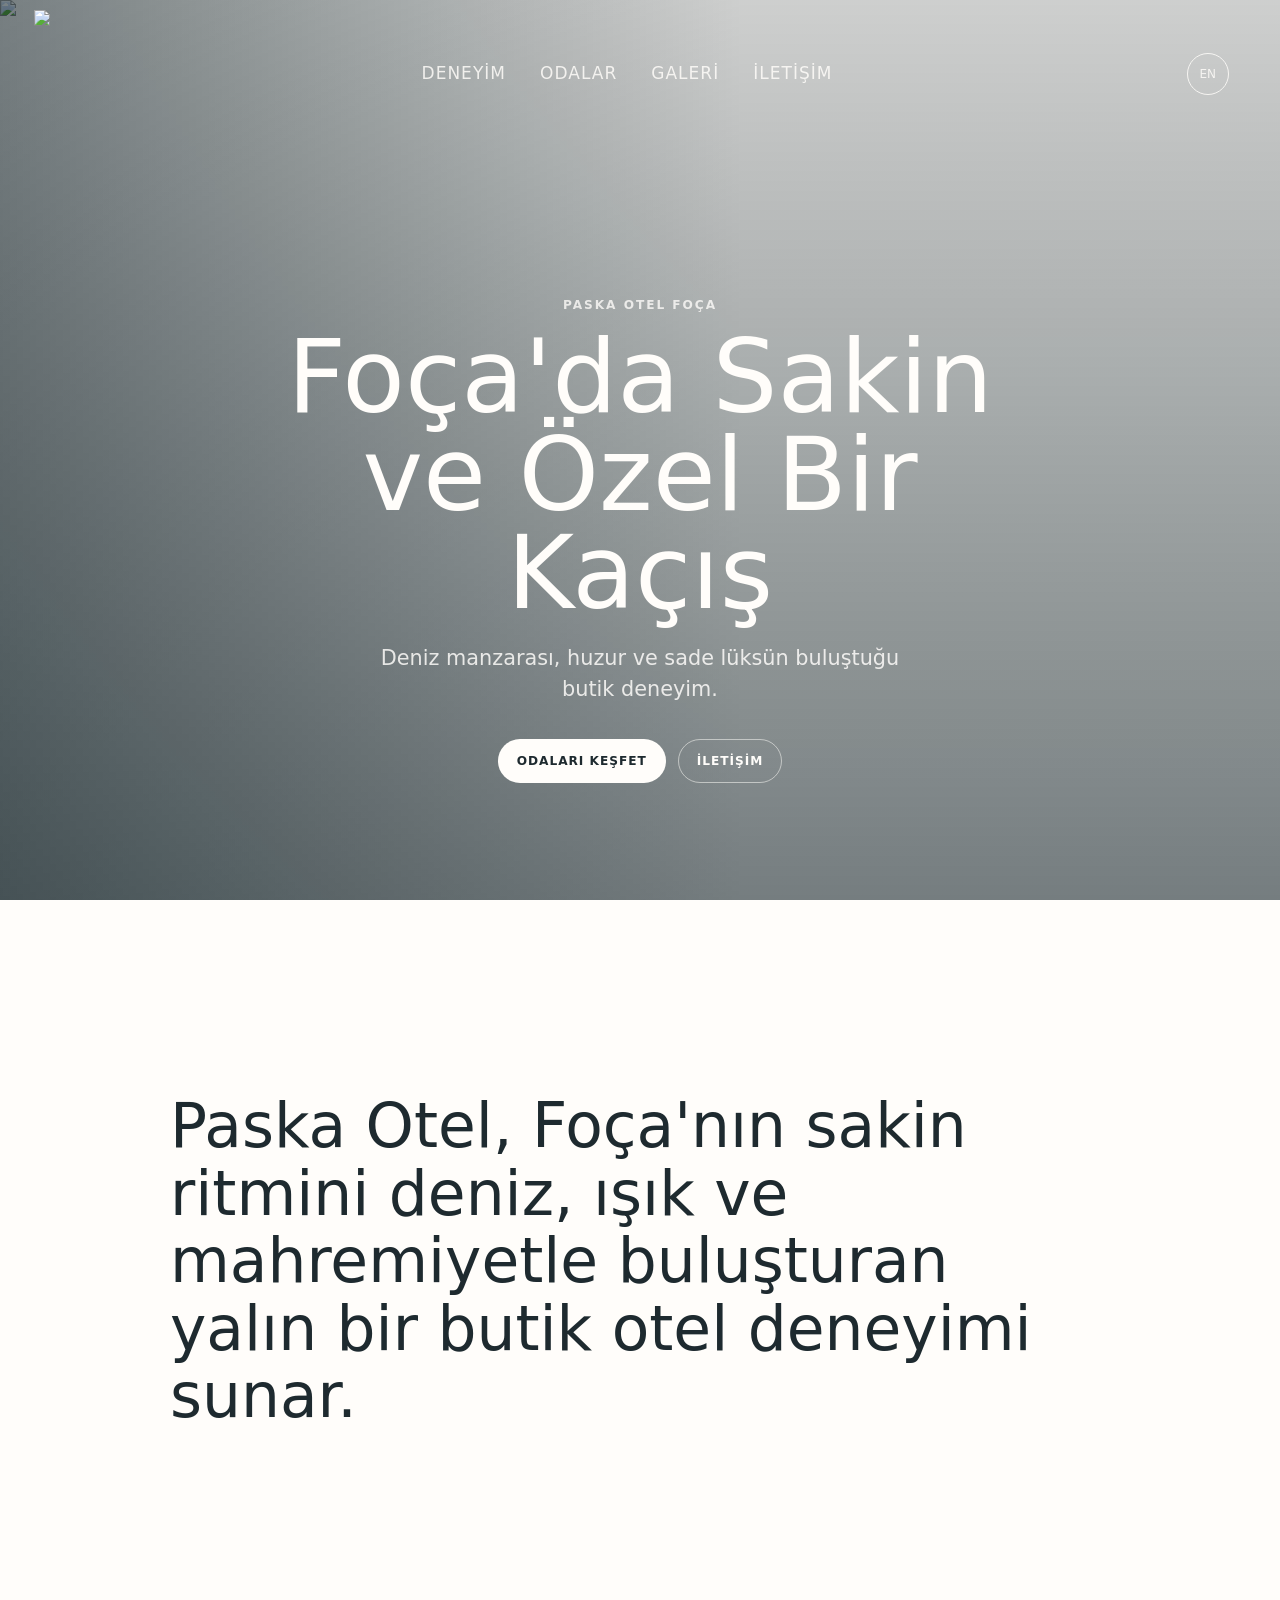
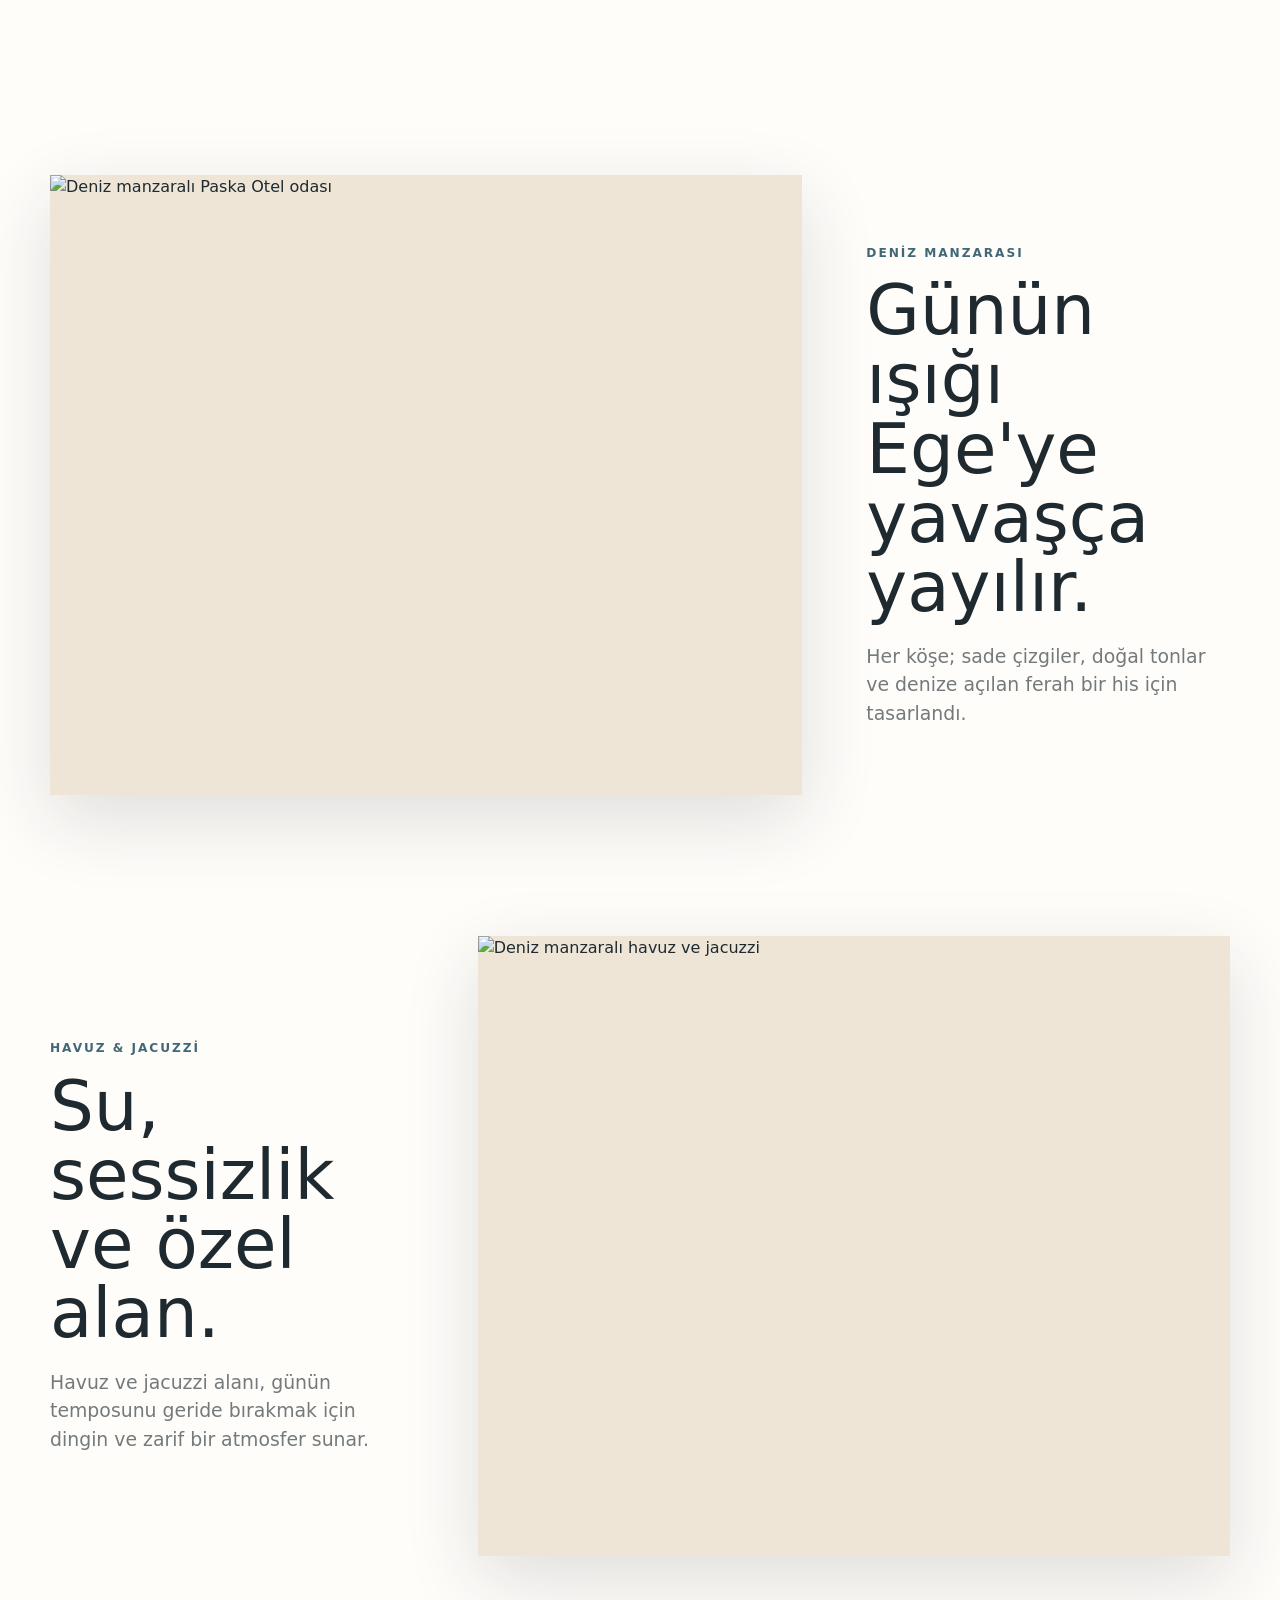
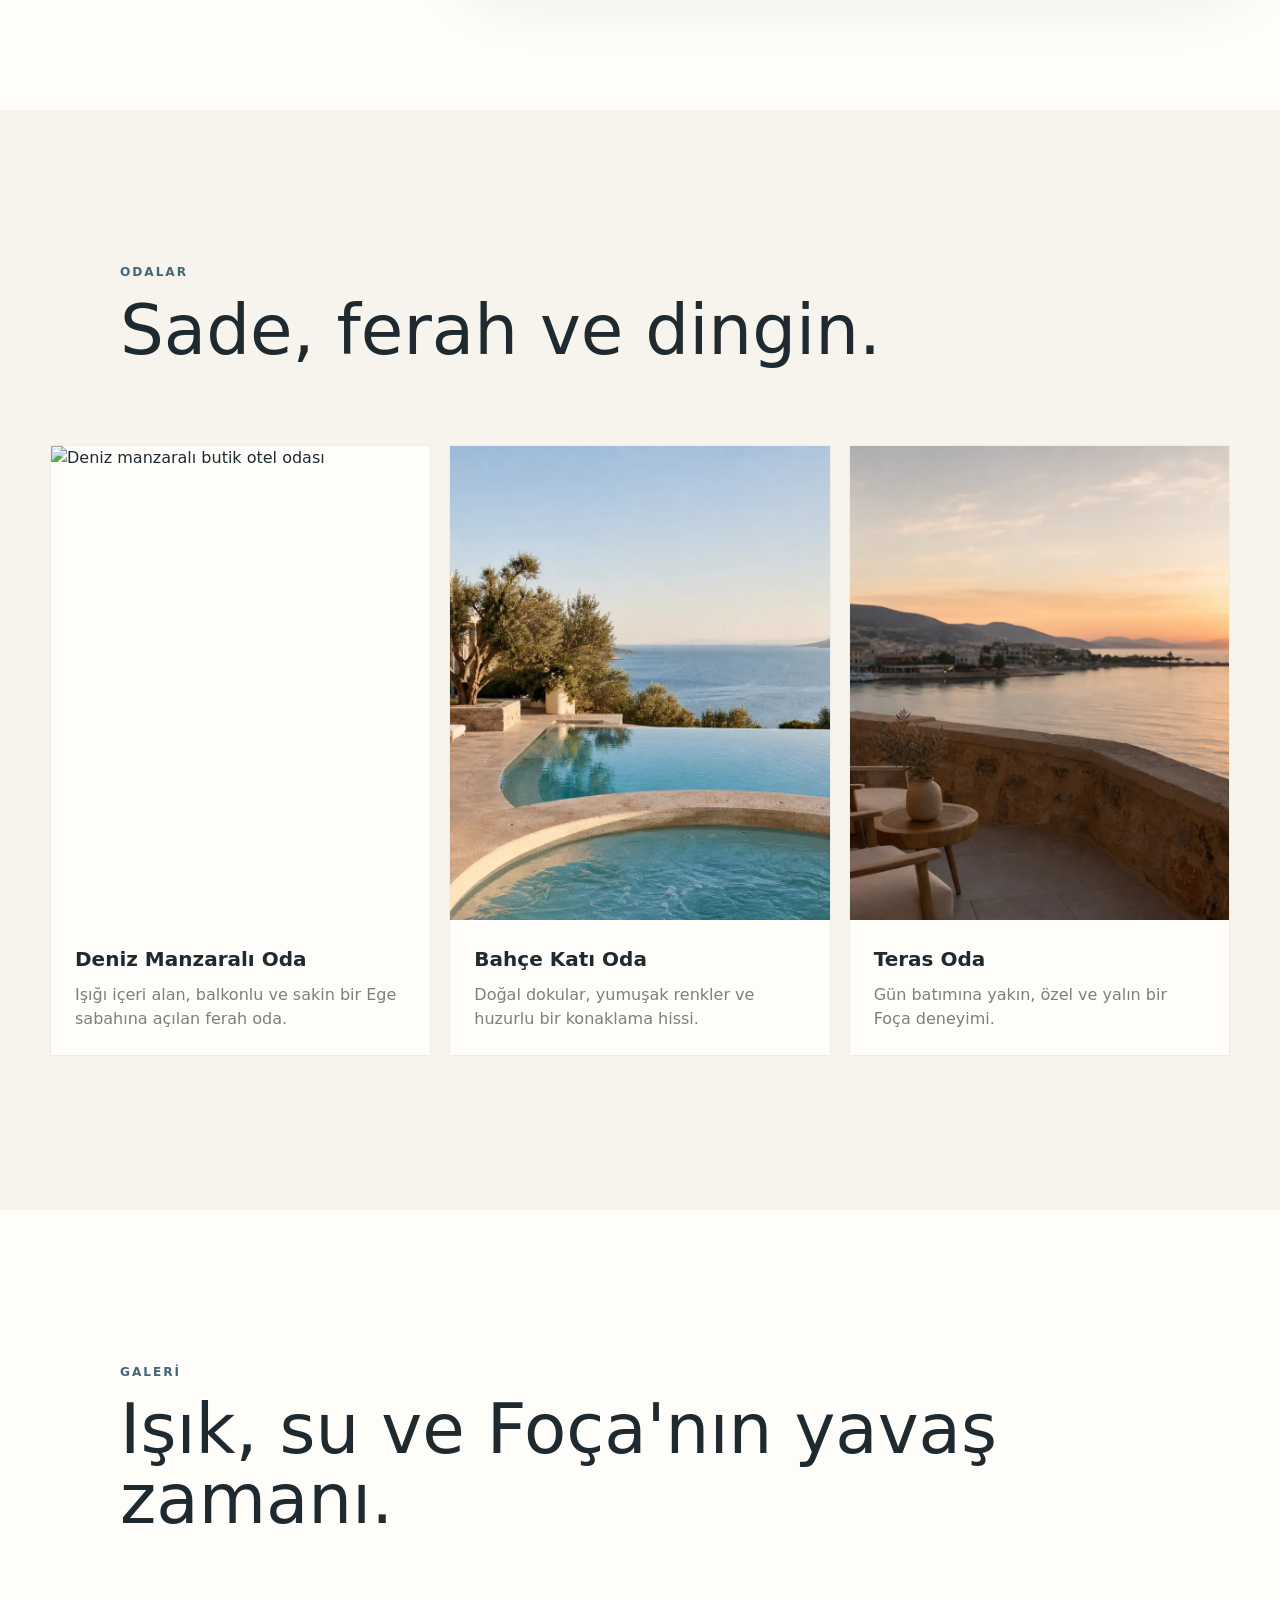
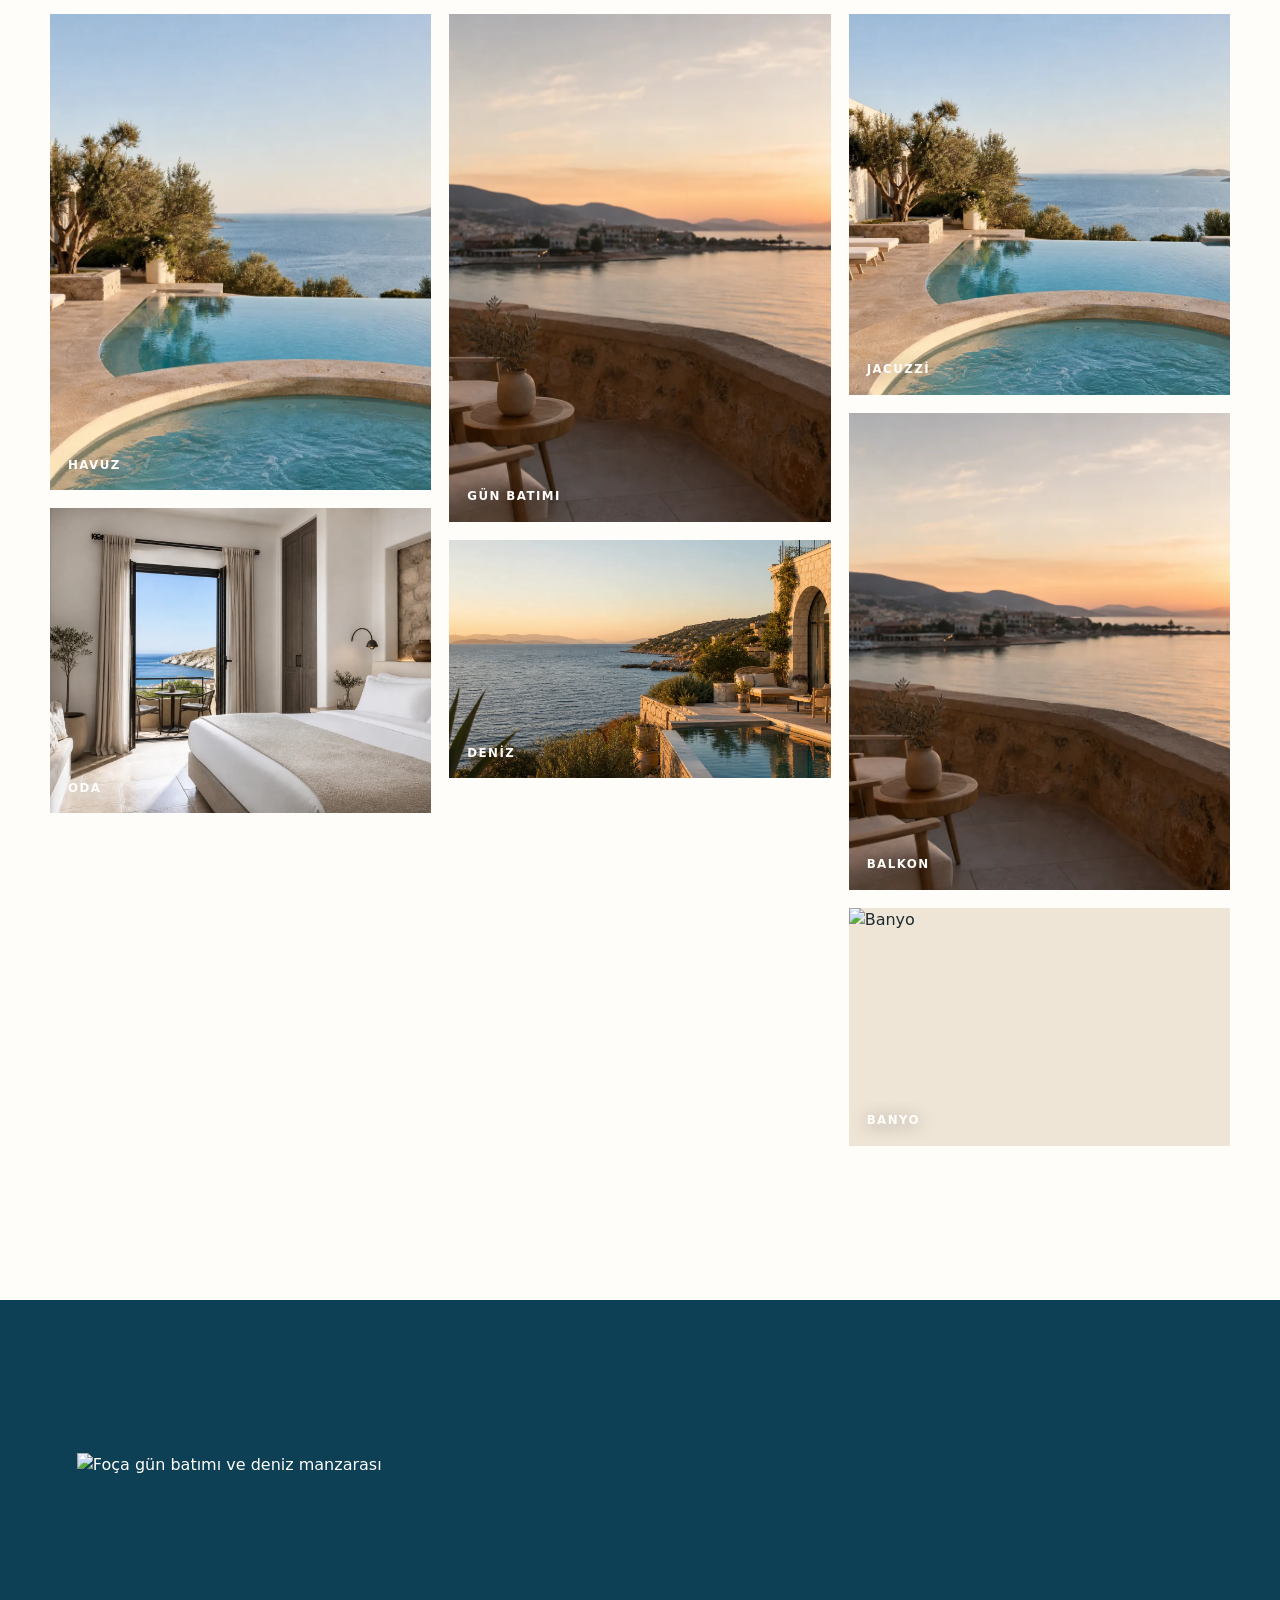
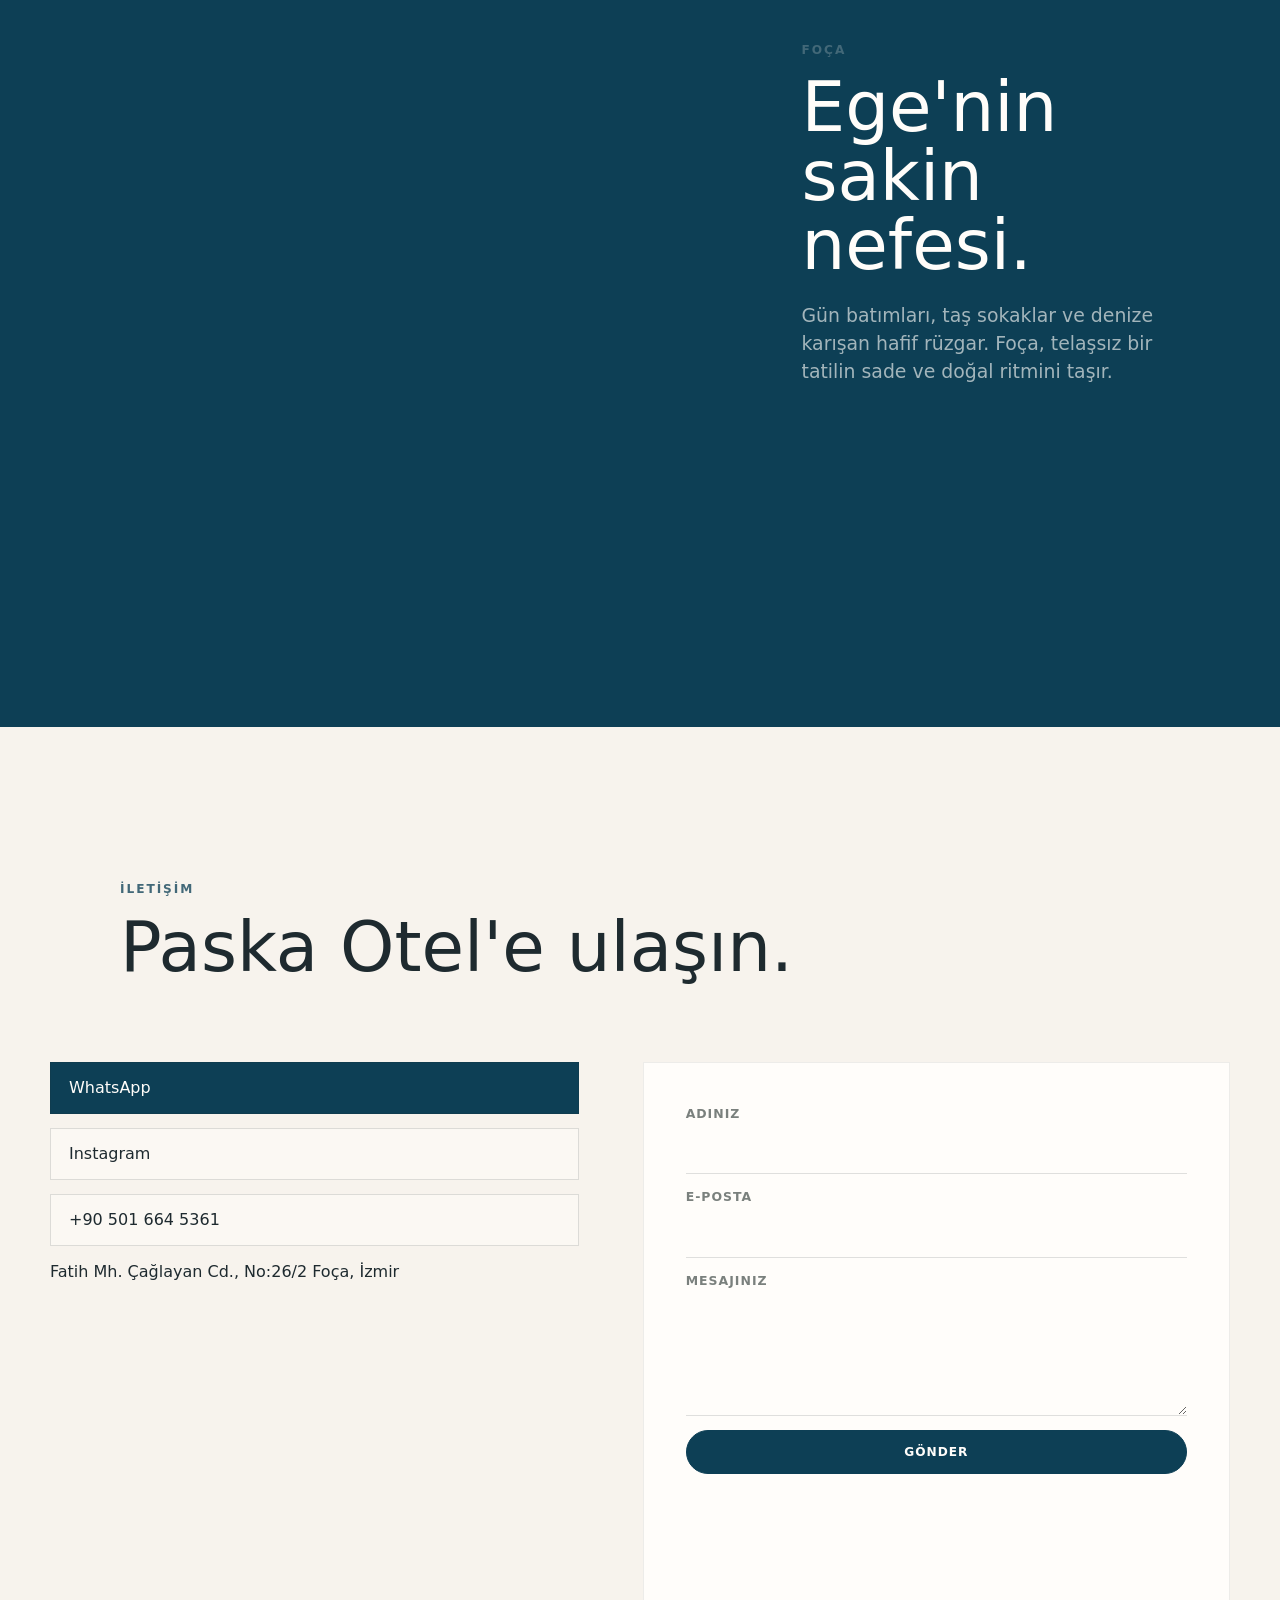
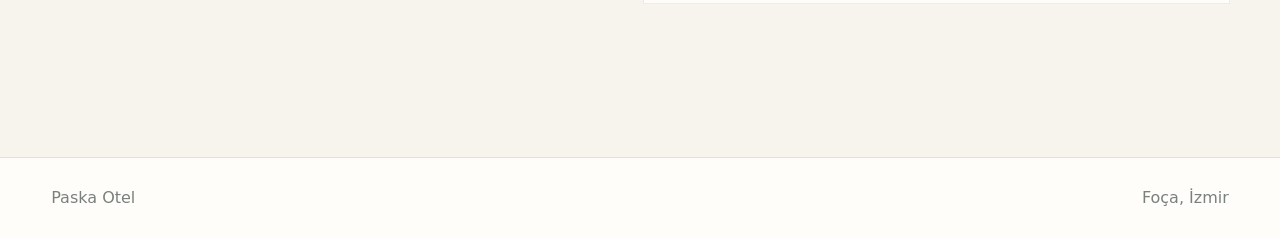
==== index.html @ 260d6940 "Revert "Preserve public image framing" This reverts commit 73976e9058e62950c89884d38b0a3782886a1b92." ====
<!doctype html>
<html lang="tr">
  <head>
    <meta charset="utf-8" />
    <meta name="viewport" content="width=device-width, initial-scale=1" />
    <title>Paska Otel | Foça'da Sakin ve Özel Bir Kaçış</title>
    <meta
      name="description"
      content="Paska Otel Foça, İzmir'de deniz manzarası, huzur ve sade lüksü buluşturan butik bir konaklama deneyimi."
    />
    <meta name="theme-color" content="#f7f3ed" />
    <meta property="og:title" content="Paska Otel | Foça, İzmir" />
    <meta
      property="og:description"
      content="Deniz manzarası, huzur ve sade lüksün buluştuğu butik deneyim."
    />
    <meta property="og:type" content="website" />
    <meta property="og:image" content="assets/images/hero-aegean-escape.webp" />
    <meta property="og:url" content="http://localhost:8080/" />
    <meta name="twitter:card" content="summary_large_image" />
    <meta name="twitter:image" content="assets/images/hero-aegean-escape.webp" />
    <link rel="stylesheet" href="styles.css?v=16" />
  </head>
  <body>
    <header class="site-header" data-header>
      <a class="brand" href="#top" aria-label="Paska Otel ana sayfa">
        <span data-brand-name>Paska</span>
        <small data-brand-location>Otel Foça</small>
      </a>
      <nav class="nav-links" aria-label="Ana menü" data-nav></nav>
      <button class="lang-switch" type="button" data-lang-toggle aria-label="Switch language">EN</button>
    </header>

    <main id="top" data-site-root></main>

    <footer class="footer" data-footer></footer>

    <div class="admin-shell" data-admin-shell hidden>
      <div class="admin-login" data-admin-login>
        <form class="admin-login__card" data-login-form>
          <p class="eyebrow">Paska CMS</p>
          <h2>Admin girişi</h2>
          <label>
            <span>E-posta</span>
            <input type="email" name="email" value="admin@paskaotel.com" autocomplete="username" required />
          </label>
          <label>
            <span>Şifre</span>
            <input type="password" name="password" autocomplete="current-password" required />
          </label>
          <p class="admin-message" data-login-message></p>
          <div class="admin-actions">
            <button class="button button--dark" type="submit" data-login-submit>Giriş</button>
            <button class="button button--muted" type="button" data-admin-close>Kapat</button>
          </div>
        </form>
      </div>

      <section class="admin-panel" data-admin-panel hidden>
        <aside class="admin-sidebar">
          <div>
            <p class="eyebrow">Paska CMS</p>
            <h2>Panel</h2>
          </div>
          <nav class="admin-tabs" data-admin-tabs></nav>
          <div class="admin-sidebar__actions">
            <button class="button button--dark" type="button" data-save-site>Kaydet</button>
            <button class="button button--muted" type="button" data-preview-site>Önizle</button>
            <button class="button button--muted" type="button" data-export-site>Yedeği indir</button>
            <label class="button button--muted file-button">
              JSON içe aktar
              <input type="file" accept="application/json" data-import-site />
            </label>
            <button class="button button--muted" type="button" data-logout>Çıkış</button>
          </div>
        </aside>
        <div class="admin-main">
          <div class="admin-topbar">
            <div>
              <p class="eyebrow" data-admin-section-label>Dashboard</p>
              <h2 data-admin-title>Site yönetimi</h2>
            </div>
            <button class="admin-close" type="button" data-admin-close aria-label="Admin paneli kapat">×</button>
          </div>
          <div class="admin-content" data-admin-content></div>
        </div>
      </section>
    </div>

    <script src="config.js?v=1"></script>
    <script src="script.js?v=25" defer></script>
  </body>
</html>
---- styles.css ----
:root {
  --white: #fffdfa;
  --sand: #eee5d7;
  --stone: #cbbba5;
  --ink: #1e2a2f;
  --blue: #0d3f55;
  --blue-soft: #426878;
  --gray: #7a807d;
  --line: rgba(30, 42, 47, 0.14);
  --shadow: 0 24px 70px rgba(22, 36, 41, 0.14);
  --radius: 0;
  --ease: cubic-bezier(0.22, 1, 0.36, 1);
}

* {
  box-sizing: border-box;
}

[hidden] {
  display: none !important;
}

html {
  scroll-behavior: smooth;
}

body {
  margin: 0;
  color: var(--ink);
  background: var(--white);
  font-family: Inter, ui-sans-serif, system-ui, -apple-system, BlinkMacSystemFont, "Segoe UI", sans-serif;
  line-height: 1.5;
  text-rendering: optimizeLegibility;
}

body.no-motion *,
body.no-motion *::before,
body.no-motion *::after {
  animation: none !important;
  transition: none !important;
  scroll-behavior: auto !important;
}

img {
  display: block;
  width: 100%;
  height: 100%;
  object-fit: cover;
}

a {
  color: inherit;
  text-decoration: none;
}

button,
input,
textarea,
select {
  font: inherit;
}

.site-header {
  position: fixed;
  inset: 0 0 auto;
  z-index: 20;
  display: grid;
  grid-template-columns: auto 1fr auto;
  align-items: center;
  gap: 24px;
  padding: 18px clamp(18px, 4vw, 56px);
  color: var(--white);
  transition: background 400ms var(--ease), color 400ms var(--ease), padding 400ms var(--ease);
}

.site-header.is-scrolled {
  color: var(--ink);
  background: rgba(255, 253, 250, 0.86);
  backdrop-filter: blur(18px);
  border-bottom: 1px solid var(--line);
  padding-block: 12px;
}

.brand {
  display: grid;
  gap: 0;
  letter-spacing: 0.08em;
  text-transform: uppercase;
  transform: translate(var(--brand-offset-x, 0), var(--brand-offset-y, 0));
}

.brand__logo {
  width: auto;
  height: var(--brand-logo-size, clamp(30px, 4vw, 48px));
  max-width: 220px;
  margin-bottom: 4px;
  object-fit: contain;
  object-position: left center;
}

.brand--horizontal {
  grid-template-columns: auto auto;
  column-gap: 10px;
  align-items: center;
}

.brand--horizontal small {
  grid-column: 2;
}

.brand--center {
  justify-items: center;
  text-align: center;
}

.brand--center .brand__logo {
  object-position: center;
}

.brand--logo-only .brand__text,
.brand--logo-only small {
  display: none;
}

.brand span {
  font-size: var(--brand-name-size, 1rem);
  font-weight: 650;
}

.brand small {
  color: currentColor;
  font-size: var(--brand-location-size, 0.62rem);
  opacity: 0.72;
}

.nav-links {
  justify-self: center;
  display: flex;
  align-items: center;
  gap: clamp(16px, 3vw, 34px);
  font-size: var(--nav-font-size, 0.78rem);
  letter-spacing: 0.06em;
  text-transform: uppercase;
}

.nav-links a,
.lang-switch {
  opacity: 0.84;
  transition: opacity 250ms ease, transform 250ms ease;
}

.nav-links a:hover,
.lang-switch:hover {
  opacity: 1;
  transform: translateY(-1px);
}

.lang-switch {
  width: 42px;
  aspect-ratio: 1;
  border: 1px solid currentColor;
  border-radius: 50%;
  color: inherit;
  background: transparent;
  cursor: pointer;
  font-size: 0.75rem;
}

.hero {
  position: relative;
  min-height: 100svh;
  display: grid;
  align-items: end;
  overflow: hidden;
  color: var(--white);
}

.hero__image,
.hero__shade {
  position: absolute;
  inset: 0;
}

.hero__image {
  transform: scale(1.035);
  animation: heroDrift 18s var(--ease) forwards;
}

.hero__shade {
  background:
    linear-gradient(180deg, rgba(9, 25, 31, 0.2), rgba(9, 25, 31, 0.56)),
    linear-gradient(90deg, rgba(9, 25, 31, 0.44), transparent 58%);
}

.hero__content {
  position: relative;
  width: min(760px, calc(100% - 36px));
  margin: 0 auto;
  padding: 22vh 0 13vh;
  text-align: center;
}

.eyebrow {
  margin: 0 0 14px;
  color: var(--blue-soft);
  font-size: 0.76rem;
  font-weight: 700;
  letter-spacing: 0.16em;
  text-transform: uppercase;
}

.hero .eyebrow {
  color: rgba(255, 253, 250, 0.78);
}

h1,
h2,
p {
  margin-top: 0;
}

h1 {
  margin-bottom: 20px;
  font-size: clamp(3rem, 8vw, 7rem);
  font-weight: 520;
  line-height: 0.96;
}

h2 {
  margin-bottom: 0;
  font-size: clamp(2.1rem, 5.4vw, 5.2rem);
  font-weight: 480;
  line-height: 1;
}

.hero__content > p:not(.eyebrow) {
  max-width: 570px;
  margin: 0 auto 34px;
  color: rgba(255, 253, 250, 0.84);
  font-size: clamp(1rem, 2.2vw, 1.3rem);
}

.button {
  display: inline-flex;
  align-items: center;
  justify-content: center;
  min-height: 44px;
  padding: 0 18px;
  border: 1px solid transparent;
  border-radius: 999px;
  color: inherit;
  background: transparent;
  cursor: pointer;
  font-size: 0.76rem;
  font-weight: 700;
  letter-spacing: 0.08em;
  text-transform: uppercase;
  transition: transform 250ms ease, background 250ms ease, color 250ms ease, border-color 250ms ease;
}

.button:hover {
  transform: translateY(-2px);
}

.button--light {
  color: var(--ink);
  background: var(--white);
}

.button--ghost {
  color: var(--white);
  border-color: rgba(255, 253, 250, 0.52);
}

.button--dark {
  color: var(--white);
  background: var(--blue);
  border-color: var(--blue);
}

.button--muted {
  color: var(--ink);
  border-color: var(--line);
  background: rgba(255, 253, 250, 0.72);
}

.button-style-outline .button--dark,
.button-style-outline .button--light {
  color: inherit;
  background: transparent;
  border-color: currentColor;
}

.button-style-soft .button--dark,
.button-style-soft .button--light {
  color: var(--blue);
  background: var(--sand);
  border-color: var(--sand);
}

.hero__actions {
  display: flex;
  justify-content: center;
  gap: 12px;
  flex-wrap: wrap;
}

.site-section {
  background: var(--section-bg, transparent);
  color: var(--section-color, inherit);
}

.site-section.text-light {
  --section-color: var(--white);
}

.site-section.text-dark {
  --section-color: var(--ink);
}

.spacing-compact {
  padding-block: clamp(48px, 8vw, 96px);
}

.spacing-normal {
  padding-block: clamp(76px, 12vw, 155px);
}

.spacing-spacious {
  padding-block: clamp(100px, 15vw, 200px);
}

.intro {
  max-width: 1080px;
  margin: 0 auto;
  padding-inline: clamp(20px, 6vw, 70px);
}

.intro p {
  max-width: 920px;
  margin: 0;
  font-size: clamp(1.8rem, 4.8vw, 4.4rem);
  font-weight: 440;
  line-height: 1.1;
}

.visual-story {
  display: grid;
  gap: clamp(70px, 11vw, 150px);
}

.story-block {
  display: grid;
  grid-template-columns: minmax(0, 1.2fr) minmax(280px, 0.58fr);
  gap: clamp(26px, 5vw, 76px);
  align-items: center;
  width: min(1180px, calc(100% - 36px));
  margin: 0 auto;
}

.story-block.image-right,
.story-block:nth-child(even) {
  grid-template-columns: minmax(280px, 0.58fr) minmax(0, 1.2fr);
}

.story-block.image-right .story-block__image,
.story-block:nth-child(even) .story-block__image {
  order: 2;
}

.story-block.centered {
  grid-template-columns: 1fr;
  text-align: center;
}

.story-block.centered .story-block__copy {
  max-width: 720px;
  margin: 0 auto;
}

.story-block__image {
  min-height: 0;
  height: var(--story-image-height, clamp(420px, 64vw, 740px));
  aspect-ratio: var(--story-image-ratio, auto);
  overflow: hidden;
  border-radius: var(--radius);
  background: var(--sand);
  box-shadow: var(--shadow);
}

.story-block__copy {
  max-width: 390px;
}

.story-block__copy p:last-child,
.foca__copy p:last-child {
  margin: 20px 0 0;
  color: color-mix(in srgb, currentColor 62%, transparent);
  font-size: clamp(1rem, 1.6vw, 1.18rem);
}

.section-heading {
  width: min(1040px, calc(100% - 36px));
  margin: 0 auto clamp(34px, 7vw, 80px);
}

.rooms,
.gallery,
.contact {
  padding-inline: 0;
}

.room-grid {
  width: min(1180px, calc(100% - 36px));
  margin: 0 auto;
  display: grid;
  grid-template-columns: repeat(3, minmax(0, 1fr));
  gap: 18px;
}

.room-grid.centered {
  max-width: 860px;
}

.room-card {
  background: var(--white);
  overflow: hidden;
  border: 1px solid rgba(30, 42, 47, 0.08);
  border-radius: var(--radius);
}

.room-card__image {
  aspect-ratio: 4 / 5;
  overflow: hidden;
}

.room-card__image img,
.masonry img,
.story-block__image img,
.foca__image img {
  transition: transform 900ms var(--ease);
}

.story-block__image img {
  object-fit: var(--story-image-fit, cover);
  object-position: var(--story-image-position, center center);
}

.room-card:hover img,
.masonry__item:hover img,
.story-block__image:hover img,
.foca__image:hover img {
  transform: scale(1.045);
}

.room-card__copy {
  padding: 24px;
  color: var(--ink);
}

.room-card h3 {
  margin: 0 0 9px;
  font-size: 1.25rem;
  font-weight: 560;
}

.room-card p {
  margin: 0;
  color: var(--gray);
}

.masonry {
  width: min(1180px, calc(100% - 36px));
  margin: 0 auto;
  columns: 3 260px;
  column-gap: 18px;
}

.masonry__item {
  position: relative;
  break-inside: avoid;
  margin: 0 0 18px;
  overflow: hidden;
  border-radius: var(--radius);
  background: var(--sand);
}

.masonry__item img {
  height: auto;
  aspect-ratio: var(--ratio, 4 / 5);
}

.masonry__item span {
  position: absolute;
  left: 18px;
  bottom: 16px;
  color: var(--white);
  font-size: 0.74rem;
  font-weight: 700;
  letter-spacing: 0.12em;
  text-transform: uppercase;
  text-shadow: 0 2px 18px rgba(0, 0, 0, 0.42);
}

.foca {
  display: grid;
  grid-template-columns: minmax(0, 1fr) minmax(300px, 0.62fr);
  gap: clamp(28px, 6vw, 82px);
  align-items: center;
  padding-inline: clamp(18px, 6vw, 80px);
}

.foca.image-right {
  grid-template-columns: minmax(300px, 0.62fr) minmax(0, 1fr);
}

.foca.image-right .foca__image {
  order: 2;
}

.foca.centered {
  grid-template-columns: 1fr;
  text-align: center;
}

.foca__image {
  min-height: clamp(420px, 58vw, 720px);
  overflow: hidden;
  border-radius: var(--radius);
}

.foca__copy {
  max-width: 480px;
}

.foca.centered .foca__copy {
  max-width: 760px;
  margin: 0 auto;
}

.contact__layout {
  width: min(1180px, calc(100% - 36px));
  margin: 0 auto;
  display: grid;
  grid-template-columns: minmax(280px, 0.9fr) minmax(300px, 1fr);
  gap: clamp(22px, 5vw, 72px);
}

.contact__layout.centered {
  max-width: 860px;
  grid-template-columns: 1fr;
}

.contact__details,
.contact-form {
  display: grid;
  align-content: start;
  gap: 14px;
}

.contact-link {
  display: flex;
  align-items: center;
  min-height: 52px;
  padding: 0 18px;
  border: 1px solid var(--line);
  background: rgba(255, 253, 250, 0.5);
  transition: transform 250ms ease, background 250ms ease;
}

.contact-link:hover {
  transform: translateY(-2px);
  background: var(--white);
}

.contact-link--primary {
  color: var(--white);
  background: var(--blue);
}

.map {
  width: 100%;
  min-height: 290px;
  border: 0;
  filter: saturate(0.82) contrast(0.96);
}

.contact-form {
  padding: clamp(22px, 4vw, 42px);
  color: var(--ink);
  background: var(--white);
  border: 1px solid rgba(30, 42, 47, 0.08);
}

label {
  display: grid;
  gap: 7px;
  color: var(--gray);
  font-size: 0.78rem;
  font-weight: 700;
  letter-spacing: 0.08em;
  text-transform: uppercase;
}

input,
textarea,
select {
  width: 100%;
  border: 0;
  border-bottom: 1px solid var(--line);
  border-radius: 0;
  padding: 12px 0;
  color: var(--ink);
  background: transparent;
  outline: none;
}

input:focus,
textarea:focus,
select:focus {
  border-color: var(--blue);
}

textarea {
  resize: vertical;
}

.footer {
  display: flex;
  justify-content: space-between;
  gap: 18px;
  padding: 28px clamp(18px, 4vw, 56px);
  color: var(--gray);
  background: var(--white);
  border-top: 1px solid var(--line);
}

.footer p {
  margin: 0;
}

.reveal {
  opacity: 0;
  transform: translateY(28px);
  transition: opacity 900ms var(--ease), transform 900ms var(--ease);
}

.reveal.is-visible {
  opacity: 1;
  transform: translateY(0);
}

.admin-shell {
  position: fixed;
  inset: 0;
  z-index: 100;
  color: var(--ink);
  background: rgba(10, 25, 31, 0.62);
  backdrop-filter: blur(16px);
}

.admin-login {
  min-height: 100%;
  display: grid;
  place-items: center;
  padding: 20px;
}

.admin-login__card {
  width: min(440px, 100%);
  display: grid;
  gap: 18px;
  padding: 32px;
  background: var(--white);
  border-radius: 8px;
  box-shadow: var(--shadow);
}

.admin-login__card h2,
.admin-panel h2 {
  font-size: clamp(1.7rem, 3vw, 2.5rem);
}

.admin-panel {
  min-height: 100%;
  display: grid;
  grid-template-columns: 300px 1fr;
  background: #f4efe7;
}

.admin-sidebar {
  display: grid;
  grid-template-rows: auto 1fr auto;
  gap: 28px;
  padding: 28px 22px;
  background: var(--ink);
  color: var(--white);
}

.admin-sidebar .eyebrow {
  color: rgba(255, 255, 255, 0.62);
}

.admin-tabs {
  display: grid;
  gap: 8px;
  align-content: start;
}

.admin-tab {
  min-height: 44px;
  border: 1px solid rgba(255, 255, 255, 0.12);
  border-radius: 8px;
  color: var(--white);
  background: rgba(255, 255, 255, 0.04);
  cursor: pointer;
  text-align: left;
  padding: 0 14px;
  font-weight: 700;
  letter-spacing: 0.02em;
}

.admin-tab.is-active {
  color: var(--ink);
  background: var(--sand);
}

.admin-sidebar__actions,
.admin-actions {
  display: flex;
  flex-wrap: wrap;
  gap: 10px;
}

.admin-sidebar__actions {
  display: grid;
}

.admin-main {
  min-width: 0;
  max-height: 100vh;
  overflow: auto;
  padding: clamp(20px, 3vw, 38px);
}

.admin-topbar {
  display: flex;
  justify-content: space-between;
  align-items: start;
  gap: 18px;
  margin-bottom: 24px;
  padding-bottom: 18px;
  border-bottom: 1px solid rgba(30, 42, 47, 0.1);
}

.admin-close {
  width: 44px;
  aspect-ratio: 1;
  border: 1px solid var(--line);
  border-radius: 50%;
  background: var(--white);
  cursor: pointer;
  font-size: 1.7rem;
}

.admin-content {
  display: grid;
  gap: 18px;
}

.admin-card,
.admin-row {
  background: var(--white);
  border: 1px solid rgba(30, 42, 47, 0.08);
  border-radius: 8px;
  padding: clamp(18px, 2.4vw, 26px);
  box-shadow: 0 14px 40px rgba(30, 42, 47, 0.06);
}

.admin-card {
  display: grid;
  gap: 18px;
}

.admin-card h3,
.admin-row h3,
.admin-mini-card h4 {
  margin: 0;
  font-size: 1.05rem;
  font-weight: 720;
}

.admin-grid {
  display: grid;
  grid-template-columns: repeat(2, minmax(0, 1fr));
  gap: 16px;
}

.admin-grid.three {
  grid-template-columns: repeat(3, minmax(0, 1fr));
}

.admin-row {
  display: grid;
  gap: 14px;
}

.admin-row__header {
  display: flex;
  justify-content: space-between;
  gap: 14px;
  align-items: center;
}

.admin-message {
  min-height: 22px;
  margin: 0;
  color: var(--blue);
  font-weight: 650;
  text-transform: none;
  letter-spacing: 0;
}

.admin-toast {
  position: fixed;
  right: clamp(16px, 2vw, 28px);
  bottom: clamp(16px, 2vw, 28px);
  z-index: 220;
  display: grid;
  grid-template-columns: 1fr auto;
  gap: 16px;
  align-items: start;
  width: min(380px, calc(100vw - 32px));
  padding: 16px;
  border: 1px solid rgba(13, 63, 85, 0.18);
  border-radius: 8px;
  color: var(--ink);
  background: var(--white);
  box-shadow: 0 20px 70px rgba(22, 36, 41, 0.22);
  opacity: 0;
  pointer-events: none;
  transform: translateY(18px);
  transition: opacity 220ms ease, transform 220ms ease;
}

.admin-toast.is-visible {
  opacity: 1;
  pointer-events: auto;
  transform: translateY(0);
}

.admin-toast.is-success {
  border-left: 5px solid var(--blue);
}

.admin-toast.is-error {
  border-left: 5px solid #933e36;
}

.admin-toast strong,
.admin-toast p {
  margin: 0;
}

.admin-toast p {
  margin-top: 4px;
  color: var(--gray);
  line-height: 1.45;
}

.admin-toast button {
  width: 30px;
  aspect-ratio: 1;
  border: 1px solid var(--line);
  border-radius: 50%;
  background: var(--white);
  cursor: pointer;
  line-height: 1;
}

.admin-hero-card {
  display: flex;
  justify-content: space-between;
  gap: 24px;
  align-items: start;
  padding: clamp(22px, 3vw, 34px);
  color: var(--white);
  background: linear-gradient(135deg, var(--blue), #1f5968);
  border-radius: 8px;
  box-shadow: var(--shadow);
}

.admin-hero-card h3 {
  margin: 0 0 10px;
  font-size: clamp(1.8rem, 3.2vw, 3rem);
  line-height: 1;
}

.admin-hero-card p {
  max-width: 680px;
  margin-bottom: 0;
  color: rgba(255, 255, 255, 0.76);
}

.admin-status-pill,
.admin-stat {
  border: 1px solid rgba(255, 255, 255, 0.18);
  border-radius: 999px;
  padding: 10px 14px;
  background: rgba(255, 255, 255, 0.12);
  white-space: nowrap;
}

.admin-stat {
  display: grid;
  gap: 4px;
  border-radius: 8px;
  color: var(--ink);
  background: var(--white);
  border-color: rgba(30, 42, 47, 0.08);
  box-shadow: 0 14px 40px rgba(30, 42, 47, 0.06);
}

.admin-stat strong {
  font-size: 1.7rem;
  line-height: 1;
}

.admin-stat span {
  color: var(--gray);
  font-size: 0.8rem;
  font-weight: 700;
  letter-spacing: 0.06em;
  text-transform: uppercase;
}

.admin-mini-card {
  display: grid;
  gap: 12px;
  padding: 16px;
  border: 1px solid var(--line);
  border-radius: 8px;
  background: #fbf8f2;
}

.admin-media-field,
.media-choice {
  display: grid;
  gap: 10px;
}

.admin-field-label {
  color: var(--gray);
  font-size: 0.72rem;
  font-weight: 800;
  letter-spacing: 0.14em;
  text-transform: uppercase;
}

.media-choice__button {
  display: grid;
  grid-template-columns: 128px 1fr;
  gap: 14px;
  align-items: center;
  width: 100%;
  min-height: 96px;
  padding: 10px;
  border: 1px solid var(--line);
  border-radius: 8px;
  background: #fbf8f2;
  color: var(--ink);
  cursor: pointer;
  text-align: left;
}

.media-choice__button:hover {
  border-color: rgba(13, 63, 85, 0.34);
  background: #f7f3ed;
}

.media-choice__button img,
.media-choice__empty {
  width: 128px;
  aspect-ratio: 4 / 3;
  border-radius: 6px;
  object-fit: cover;
  background: var(--sand);
}

.media-choice__empty {
  display: grid;
  place-items: center;
  color: var(--gray);
  font-size: 0.72rem;
  font-weight: 800;
  letter-spacing: 0.08em;
  text-transform: uppercase;
}

.media-choice__cta {
  color: var(--blue);
  font-size: 0.78rem;
  font-weight: 800;
  letter-spacing: 0.12em;
  text-transform: uppercase;
}

.media-choice small {
  color: var(--gray);
  line-height: 1.5;
}

.media-choice code {
  color: var(--gray);
  font-size: 0.74rem;
  word-break: break-all;
}

.media-picker {
  position: fixed;
  inset: 0;
  z-index: 140;
  display: grid;
  place-items: center;
  padding: clamp(16px, 3vw, 34px);
  background: rgba(30, 42, 47, 0.58);
  backdrop-filter: blur(10px);
}

.media-picker__panel {
  display: grid;
  gap: 18px;
  width: min(1060px, 100%);
  max-height: min(760px, 88vh);
  overflow: auto;
  padding: clamp(18px, 3vw, 28px);
  border-radius: 8px;
  background: var(--white);
  box-shadow: var(--shadow);
}

.media-picker__header {
  display: flex;
  justify-content: space-between;
  gap: 18px;
  align-items: start;
}

.media-picker__actions {
  display: flex;
  align-items: center;
  gap: 10px;
  flex-shrink: 0;
}

.media-picker__header h3 {
  margin: 0 0 8px;
  font-size: clamp(1.5rem, 2.5vw, 2.4rem);
}

.media-picker__header p:not(.eyebrow) {
  margin: 0;
  color: var(--gray);
}

.media-picker__grid {
  display: grid;
  grid-template-columns: repeat(auto-fill, minmax(160px, 1fr));
  gap: 12px;
}

.media-picker__item {
  position: relative;
  display: grid;
  gap: 8px;
  padding: 8px;
  border: 1px solid var(--line);
  border-radius: 8px;
  background: #fbf8f2;
  cursor: pointer;
  text-align: left;
  content-visibility: auto;
  contain-intrinsic-size: 190px 160px;
}

.media-picker__item:hover,
.media-picker__item.is-selected {
  background: #eef6f7;
}

.media-picker__item.is-selected {
  border-color: var(--blue);
  box-shadow: 0 0 0 3px rgba(13, 63, 85, 0.2);
}

.media-picker__item.is-selected::after {
  content: "Seçili";
  position: absolute;
  top: 14px;
  right: 14px;
  padding: 6px 8px;
  border-radius: 999px;
  color: var(--white);
  background: var(--blue);
  font-size: 0.64rem;
  font-weight: 800;
  letter-spacing: 0.1em;
  text-transform: uppercase;
}

.media-picker__item img {
  width: 100%;
  aspect-ratio: 4 / 3;
  border-radius: 6px;
  object-fit: cover;
}

.media-picker__item span {
  color: var(--gray);
  font-size: 0.78rem;
  word-break: break-word;
}

.media-picker__empty {
  grid-column: 1 / -1;
  padding: 18px;
  border: 1px solid var(--line);
  border-radius: 8px;
  color: var(--gray);
  background: #fbf8f2;
}

.media-picker__more {
  padding: 12px;
  border: 1px dashed var(--line);
  border-radius: 8px;
  color: var(--gray);
  background: #fbf8f2;
  text-align: center;
  font-size: 0.84rem;
}

.admin-color-field {
  display: grid;
  gap: 10px;
}

.admin-color-input {
  display: grid;
  grid-template-columns: 34px 1fr;
  align-items: center;
  gap: 10px;
  border-bottom: 1px solid var(--line);
}

.admin-color-input input {
  border-bottom: 0;
}

.admin-color-swatch {
  width: 28px;
  aspect-ratio: 1;
  border-radius: 50%;
  border: 1px solid var(--line);
  box-shadow: inset 0 0 0 3px var(--white);
}

.admin-color-presets {
  display: flex;
  flex-wrap: wrap;
  gap: 8px;
}

.admin-color-presets button {
  width: 28px;
  aspect-ratio: 1;
  border: 1px solid var(--line);
  border-radius: 50%;
  cursor: pointer;
}

.admin-range {
  display: grid;
  grid-template-columns: 1fr auto;
  gap: 8px 14px;
  align-items: center;
}

.admin-range input {
  grid-column: 1 / -1;
  accent-color: var(--blue);
}

.admin-range output {
  color: var(--blue);
  font-size: 0.78rem;
  font-weight: 800;
}

.brand-preview {
  grid-column: 1 / -1;
  display: grid;
  gap: 10px;
  padding: 12px;
  border: 1px solid var(--line);
  border-radius: 8px;
  background: #fbf8f2;
}

.brand-preview__bar {
  display: grid;
  grid-template-columns: minmax(180px, 1fr) auto auto;
  gap: 22px;
  align-items: center;
  min-height: 118px;
  overflow: hidden;
  padding: 18px 22px;
  color: var(--white);
  background: linear-gradient(135deg, rgba(13, 63, 85, 0.82), rgba(30, 42, 47, 0.64)), url("assets/images/hero-aegean-escape.webp") center/cover;
  border-radius: 8px;
}

.brand-preview__nav {
  display: flex;
  align-items: center;
  gap: clamp(14px, 2vw, 28px);
  font-size: var(--nav-font-size, 12px);
  letter-spacing: 0.06em;
  text-transform: uppercase;
}

.brand-preview__lang {
  display: grid;
  place-items: center;
  width: 36px;
  aspect-ratio: 1;
  border: 1px solid currentColor;
  border-radius: 50%;
  font-size: var(--nav-font-size, 12px);
}

.brand-preview__mark {
  width: fit-content;
  cursor: grab;
  user-select: none;
}

.brand-preview__mark:active {
  cursor: grabbing;
}

.brand-preview p {
  margin: 0;
  color: var(--gray);
  font-size: 0.86rem;
}

.admin-help {
  align-self: end;
  margin: 0;
  padding: 12px;
  border: 1px solid var(--line);
  border-radius: 8px;
  color: var(--gray);
  background: #fbf8f2;
  font-size: 0.86rem;
  line-height: 1.55;
}

.seo-preview {
  display: grid;
  grid-template-columns: 116px 1fr;
  gap: 14px;
  align-items: center;
  padding: 12px;
  border: 1px solid var(--line);
  border-radius: 8px;
  background: #fbf8f2;
}

.seo-preview img {
  width: 100%;
  aspect-ratio: 1.91 / 1;
  border-radius: 6px;
  object-fit: cover;
  background: var(--sand);
}

.seo-preview span {
  display: block;
  margin-bottom: 5px;
  color: var(--blue-soft);
  font-size: 0.7rem;
  font-weight: 800;
  letter-spacing: 0.12em;
  text-transform: uppercase;
}

.seo-preview strong,
.seo-preview p {
  display: block;
  margin: 0;
}

.seo-preview p {
  margin-top: 4px;
  color: var(--gray);
  font-size: 0.86rem;
  line-height: 1.45;
}

.upload-dropzone {
  display: grid;
  grid-template-columns: 1fr auto;
  gap: 18px;
  align-items: center;
  margin: 18px 0;
  padding: 18px;
  border: 1px dashed rgba(13, 63, 85, 0.34);
  border-radius: 8px;
  background: #fbf8f2;
  transition: border-color 180ms ease, background 180ms ease, transform 180ms ease;
}

.upload-dropzone strong {
  display: block;
  margin-bottom: 4px;
}

.upload-dropzone p,
.upload-progress p {
  margin: 0;
  color: var(--gray);
}

.upload-dropzone.is-dragover {
  border-color: var(--blue);
  background: #eef6f7;
  transform: translateY(-1px);
}

.upload-dropzone.is-busy {
  opacity: 0.78;
}

.upload-stack {
  display: grid;
  gap: 12px;
  margin-bottom: 18px;
}

.upload-stack__header {
  display: flex;
  justify-content: space-between;
  align-items: center;
  gap: 12px;
}

.upload-progress {
  position: relative;
  display: grid;
  grid-template-columns: 86px 1fr auto;
  gap: 16px;
  align-items: center;
  margin-bottom: 18px;
  padding: 14px;
  border: 1px solid rgba(13, 63, 85, 0.18);
  border-radius: 8px;
  background: #eef6f7;
}

.upload-progress.is-queued {
  border-color: rgba(122, 128, 125, 0.22);
  background: #f8f5ee;
}

.upload-progress.is-success {
  border-color: rgba(50, 119, 86, 0.28);
  background: #f0f7ef;
}

.upload-progress.is-error {
  border-color: rgba(147, 62, 54, 0.32);
  background: #fff0ec;
}

.upload-progress__preview {
  display: grid;
  place-items: center;
  width: 86px;
  aspect-ratio: 1;
  overflow: hidden;
  border-radius: 8px;
  background: var(--sand);
  color: var(--blue);
  font-size: 0.72rem;
  font-weight: 800;
  letter-spacing: 0.08em;
}

.upload-progress__preview img {
  width: 100%;
  height: 100%;
  object-fit: cover;
}

.upload-progress__body {
  display: grid;
  gap: 10px;
}

.upload-progress__meta {
  display: flex;
  justify-content: space-between;
  gap: 12px;
  font-size: 0.9rem;
}

.upload-progress__meta small {
  display: block;
  margin-top: 3px;
  color: var(--gray);
}

.upload-progress__track {
  height: 10px;
  overflow: hidden;
  border-radius: 999px;
  background: rgba(13, 63, 85, 0.16);
}

.upload-progress__track span {
  display: block;
  height: 100%;
  border-radius: inherit;
  background: var(--blue);
  transition: width 180ms ease;
}

.upload-progress.is-success .upload-progress__track span {
  background: #327756;
}

.upload-progress.is-error .upload-progress__track span {
  background: #933e36;
}

.upload-progress__close {
  width: 38px;
  aspect-ratio: 1;
  border: 1px solid var(--line);
  border-radius: 50%;
  background: var(--white);
  color: var(--ink);
  cursor: pointer;
  font-size: 1.3rem;
  line-height: 1;
}

.file-button {
  position: relative;
  overflow: hidden;
}

.file-button input {
  position: absolute;
  inset: 0;
  opacity: 0;
  cursor: pointer;
}

.media-grid {
  display: grid;
  grid-template-columns: repeat(auto-fill, minmax(170px, 1fr));
  gap: 12px;
}

.media-empty {
  padding: 18px;
  border: 1px solid var(--line);
  border-radius: 8px;
  color: var(--gray);
  background: #fbf8f2;
}

.media-item {
  display: grid;
  gap: 8px;
  padding: 10px;
  border: 1px solid var(--line);
  border-radius: 8px;
  background: #fbf8f2;
  content-visibility: auto;
  contain-intrinsic-size: 190px 190px;
}

.media-item img {
  aspect-ratio: 4 / 3;
  border-radius: 6px;
}

.media-item small {
  word-break: break-all;
  color: var(--gray);
}

.media-actions {
  display: flex;
  flex-wrap: wrap;
  gap: 8px;
  align-items: center;
}

.media-actions .button {
  min-height: 34px;
  padding-inline: 12px;
  font-size: 0.68rem;
}

.media-lock {
  display: inline-flex;
  align-items: center;
  min-height: 34px;
  padding: 0 10px;
  border-radius: 999px;
  color: var(--gray);
  background: rgba(30, 42, 47, 0.06);
  font-size: 0.68rem;
  font-weight: 800;
  letter-spacing: 0.08em;
  text-transform: uppercase;
}

.hidden {
  display: none !important;
}

@keyframes heroDrift {
  to {
    transform: scale(1);
  }
}

@media (max-width: 900px) {
  .site-header {
    grid-template-columns: 1fr auto;
  }

  .nav-links {
    display: none;
  }

  .hero__content {
    padding-bottom: 10vh;
  }

  .story-block,
  .story-block.image-right,
  .story-block:nth-child(even),
  .foca,
  .foca.image-right,
  .contact__layout,
  .admin-panel,
  .admin-grid,
  .admin-grid.three {
    grid-template-columns: 1fr;
  }

  .story-block.image-right .story-block__image,
  .story-block:nth-child(even) .story-block__image,
  .foca.image-right .foca__image {
    order: initial;
  }

  .story-block__copy,
  .foca__copy {
    max-width: none;
  }

  .foca__image {
    min-height: 58vh;
  }

  .room-grid {
    grid-template-columns: 1fr;
  }

  .room-card__image {
    aspect-ratio: 16 / 11;
  }

  .admin-panel {
    max-height: 100vh;
    overflow: auto;
  }

  .admin-main {
    max-height: none;
  }

  .admin-hero-card,
  .admin-row__header,
  .admin-media-field,
  .media-choice__button,
  .media-picker__header,
  .media-picker__actions,
  .upload-dropzone,
  .upload-progress {
    grid-template-columns: 1fr;
    display: grid;
  }

  .media-choice__button img,
  .media-choice__empty {
    width: 100%;
  }

  .upload-progress__close {
    position: static;
  }

  .admin-status-pill {
    width: fit-content;
  }

  .footer {
    display: grid;
  }
}

@media (prefers-reduced-motion: reduce) {
  *,
  *::before,
  *::after {
    scroll-behavior: auto !important;
    animation-duration: 1ms !important;
    transition-duration: 1ms !important;
  }
}
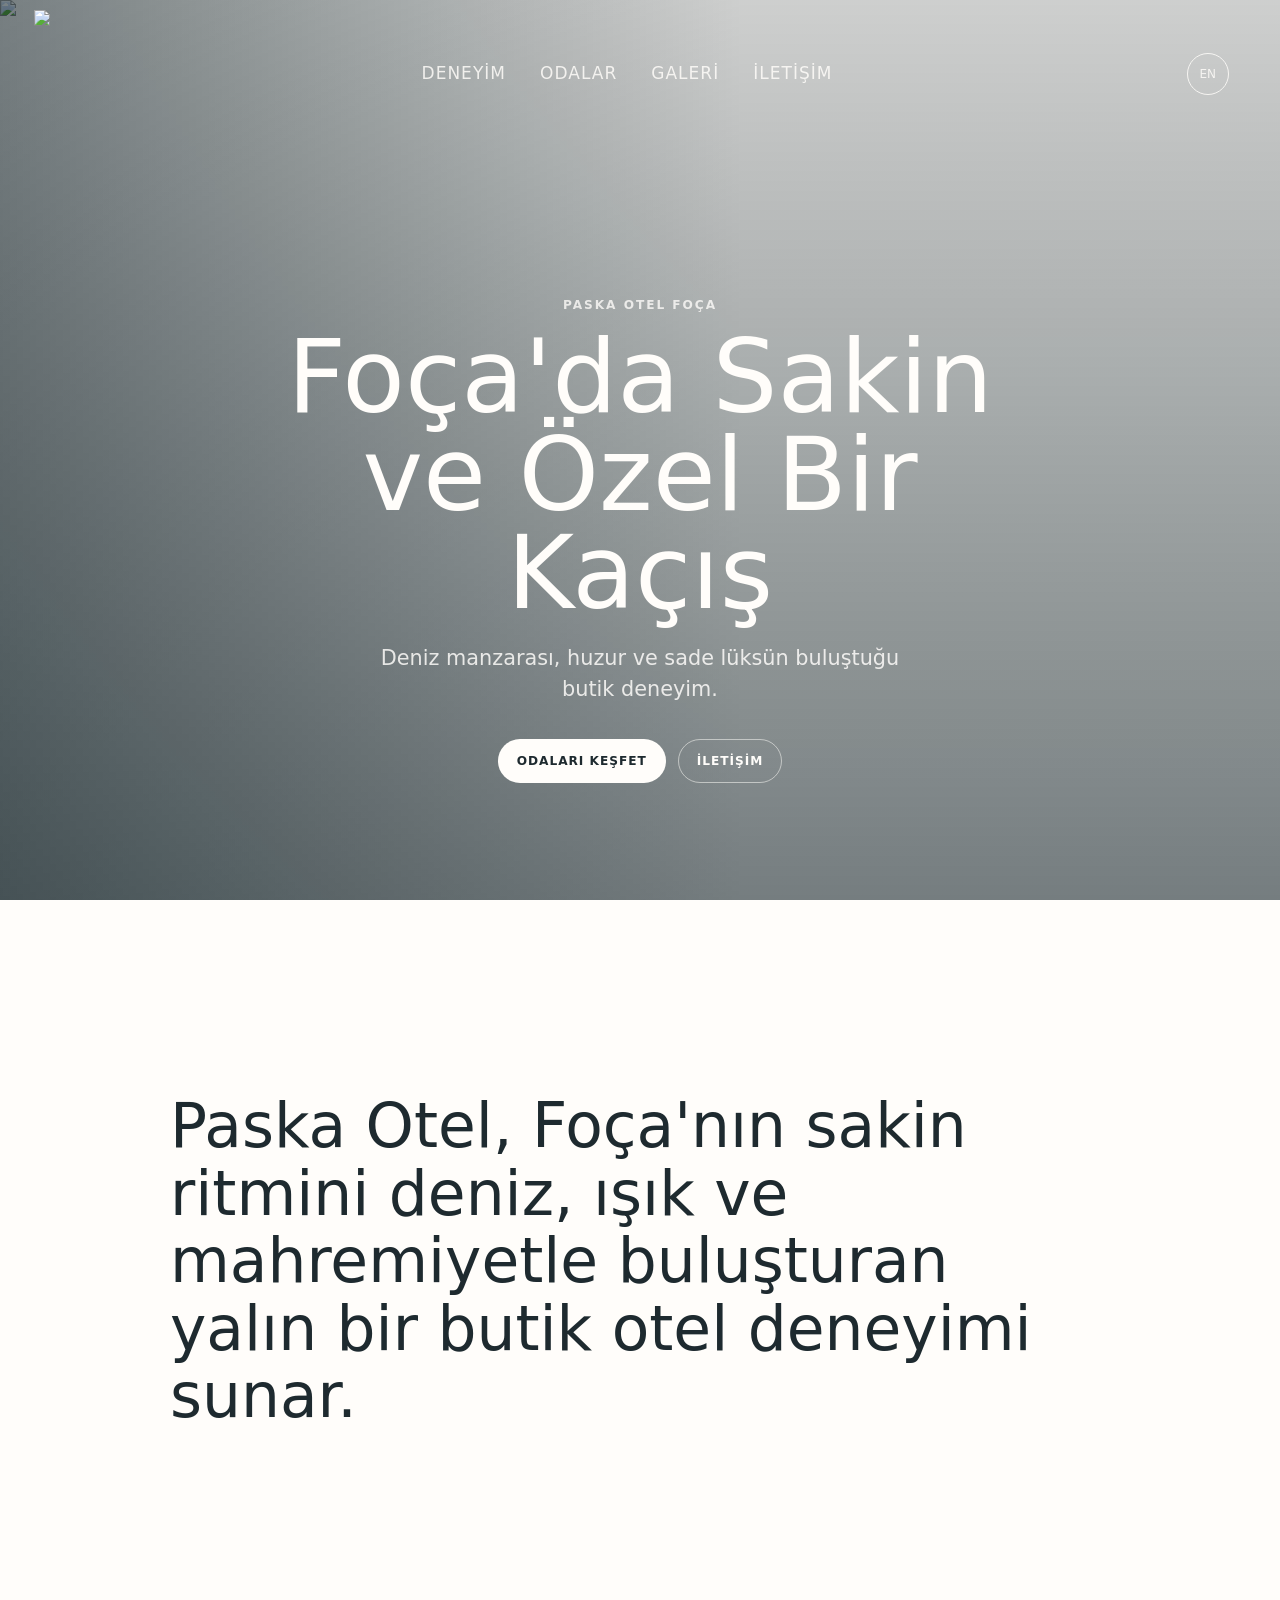
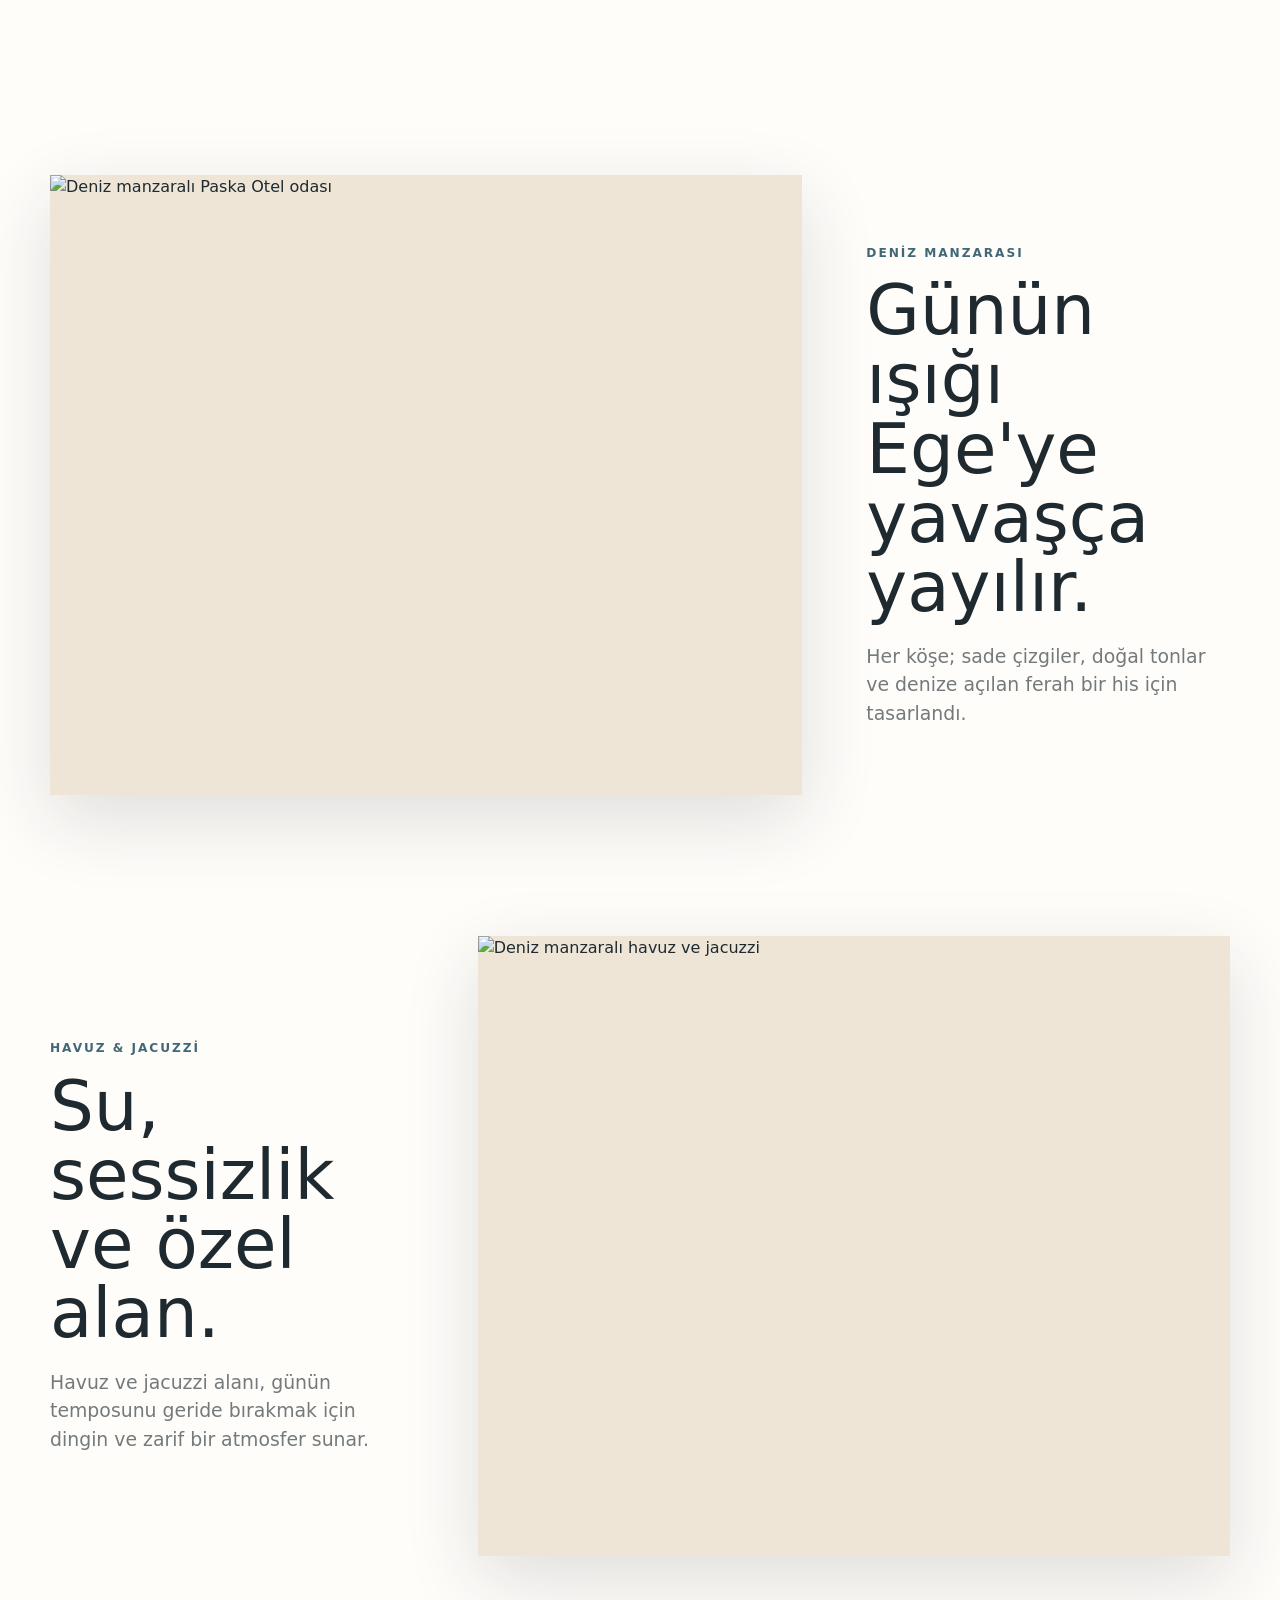
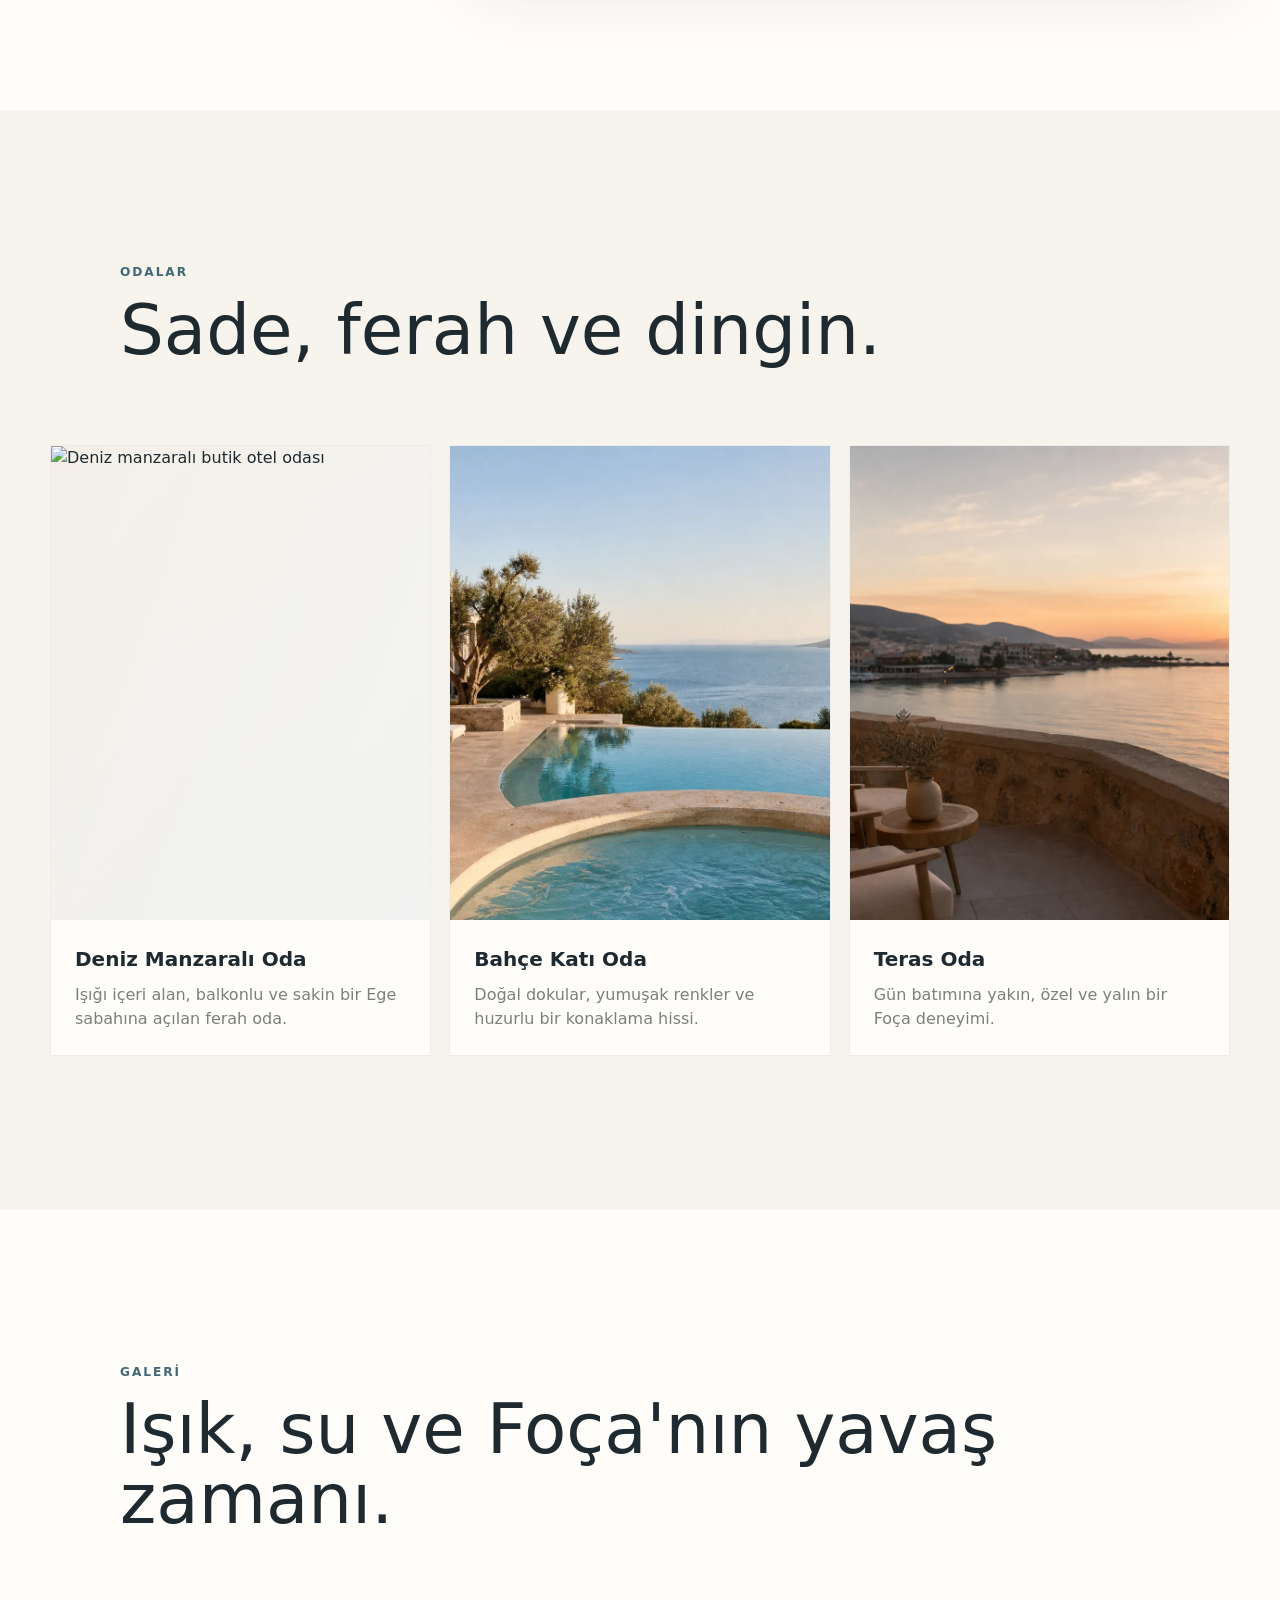
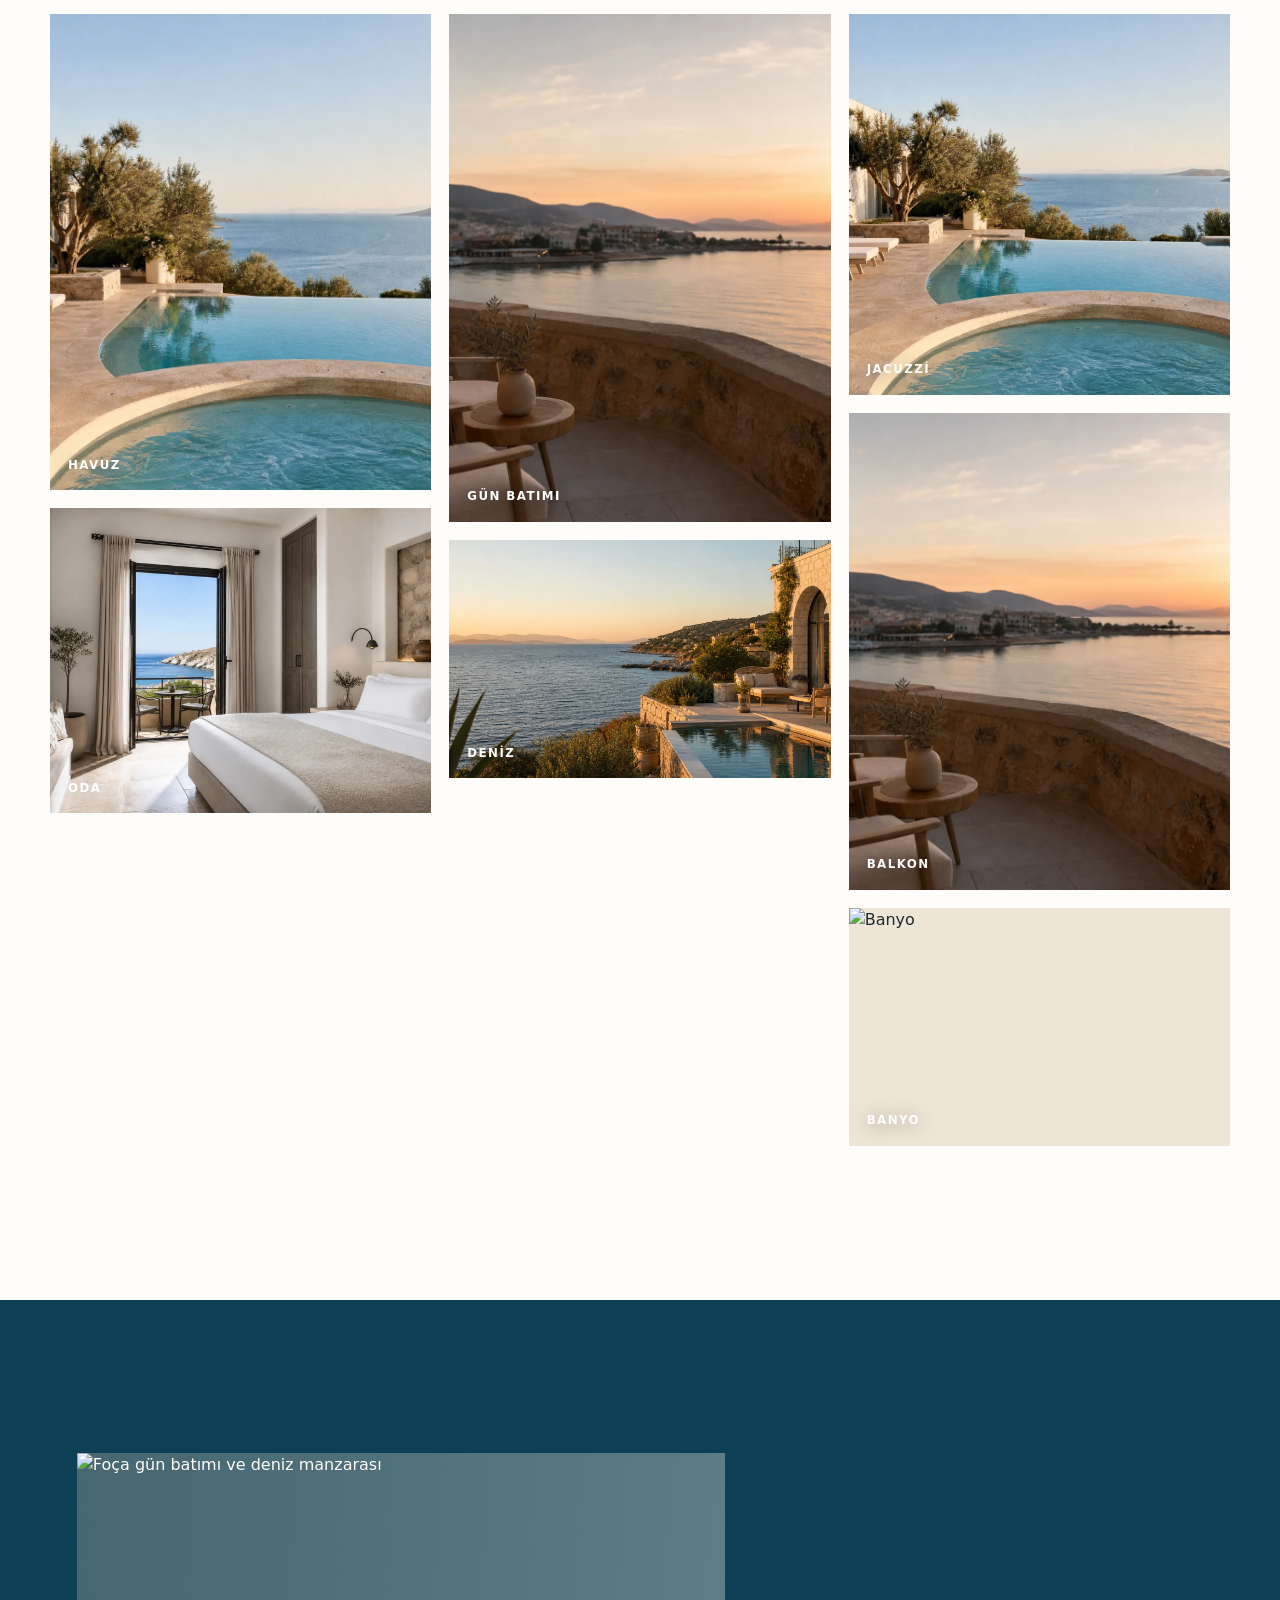
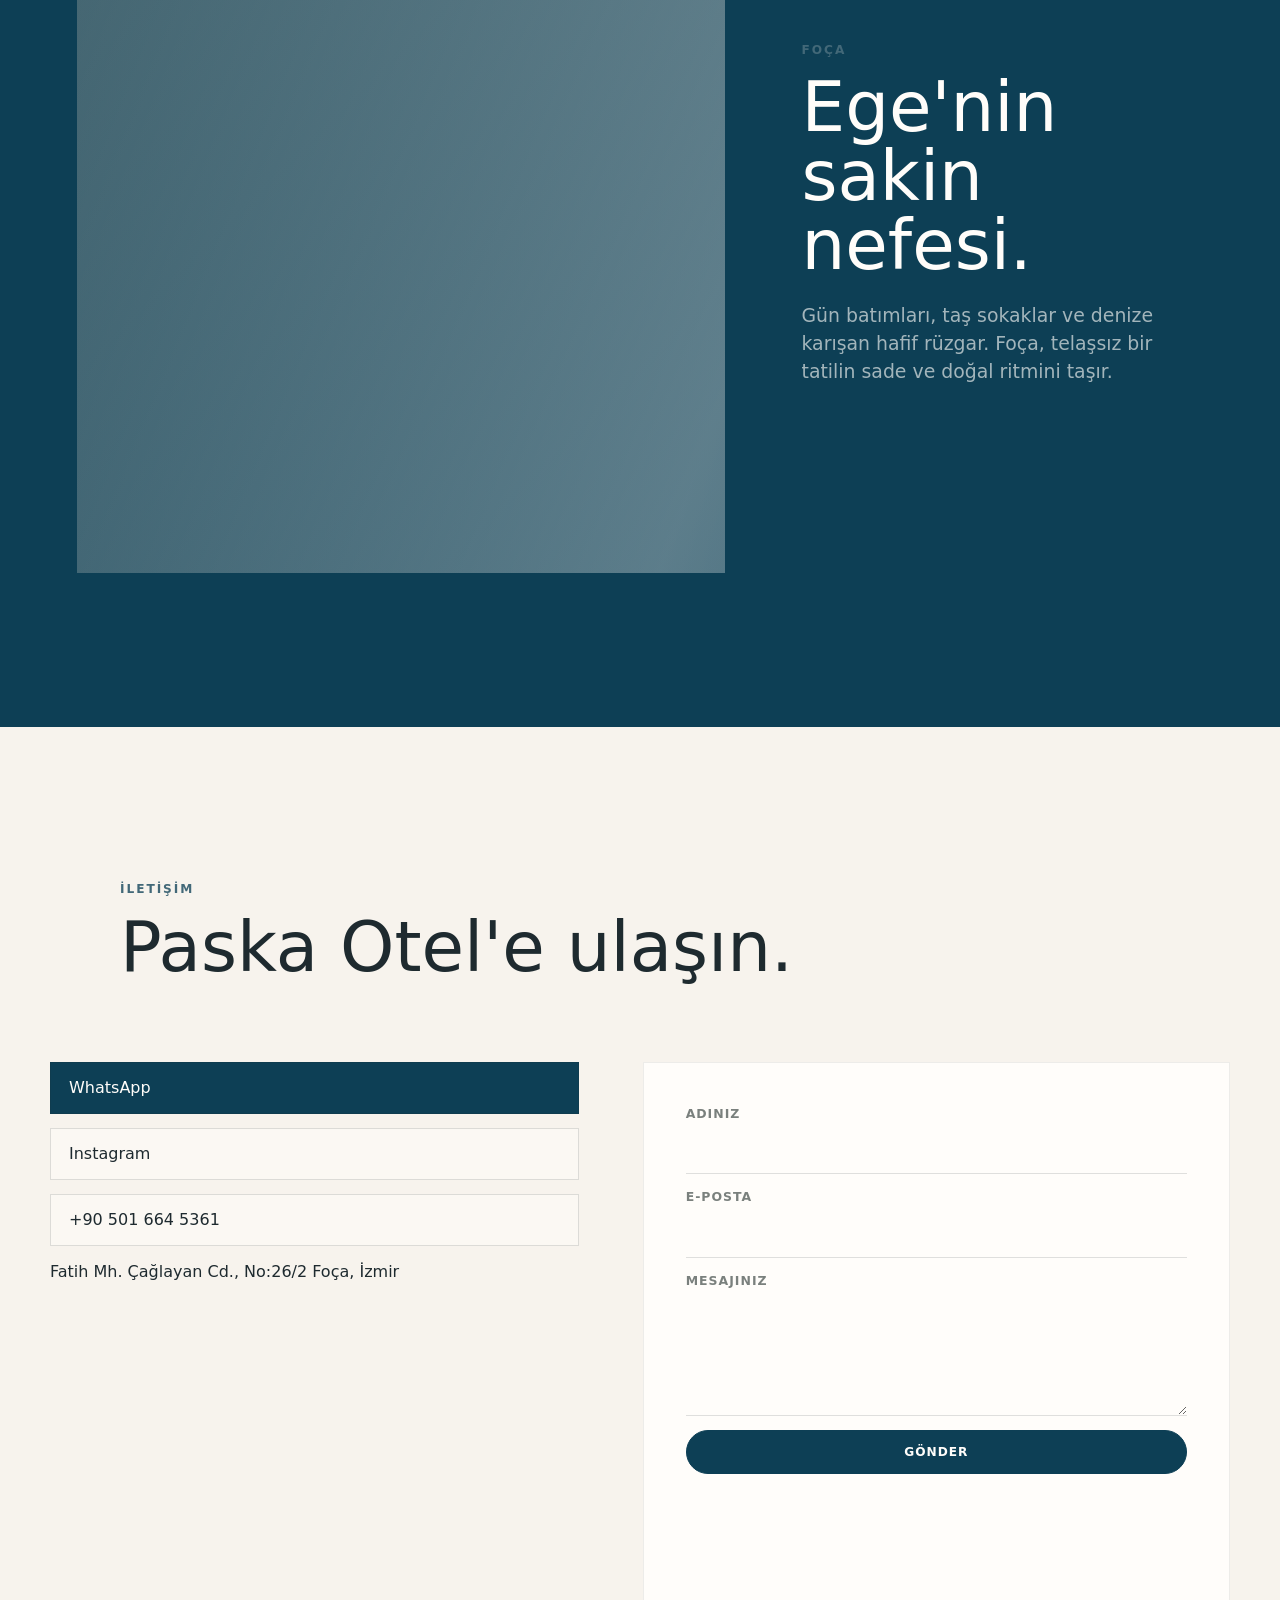
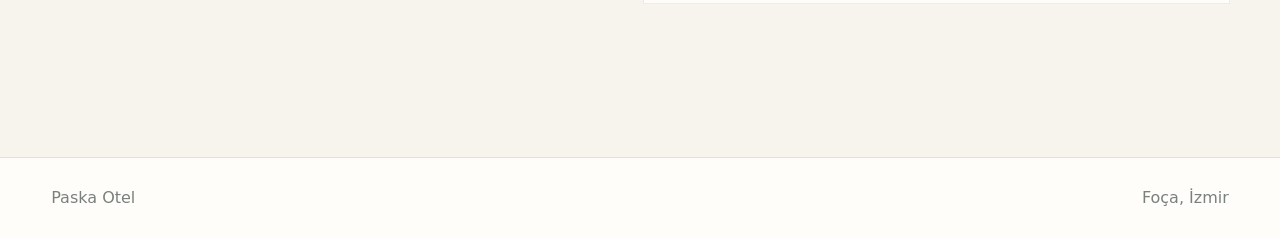
==== commit e82eb416: "Smooth public image loading" ====
--- a/index.html
+++ b/index.html
@@ -19,9 +19,15 @@
     <meta property="og:url" content="http://localhost:8080/" />
     <meta name="twitter:card" content="summary_large_image" />
     <meta name="twitter:image" content="assets/images/hero-aegean-escape.webp" />
-    <link rel="stylesheet" href="styles.css?v=16" />
+    <link rel="preload" href="assets/images/hero-aegean-escape.webp" as="image" />
+    <link rel="stylesheet" href="styles.css?v=18" />
   </head>
   <body>
+    <div class="site-loader" data-site-loader aria-live="polite" aria-label="Paska Otel yÃ¼kleniyor">
+      <div class="site-loader__mark" data-loader-mark></div>
+      <span class="site-loader__line" aria-hidden="true"></span>
+    </div>
+
     <header class="site-header" data-header>
       <a class="brand" href="#top" aria-label="Paska Otel ana sayfa">
         <span data-brand-name>Paska</span>
@@ -88,6 +94,6 @@
     </div>
 
     <script src="config.js?v=1"></script>
-    <script src="script.js?v=25" defer></script>
+    <script src="script.js?v=26" defer></script>
   </body>
 </html>
--- a/styles.css
+++ b/styles.css
@@ -46,6 +46,96 @@
   width: 100%;
   height: 100%;
   object-fit: cover;
+}
+
+.site-image {
+  opacity: 0;
+  transition: opacity 520ms var(--ease);
+}
+
+.site-image.is-loaded {
+  opacity: 1;
+}
+
+.story-block__image,
+.room-card__image,
+.masonry__item,
+.foca__image {
+  background:
+    linear-gradient(110deg, rgba(255, 253, 250, 0.08), rgba(255, 253, 250, 0.32), rgba(255, 253, 250, 0.08)),
+    linear-gradient(135deg, rgba(203, 187, 165, 0.22), rgba(13, 63, 85, 0.08));
+  background-size: 220% 100%, 100% 100%;
+  animation: imagePlaceholder 1800ms var(--ease) infinite;
+}
+
+.story-block__image:has(.site-image.is-loaded),
+.room-card__image:has(.site-image.is-loaded),
+.masonry__item:has(.site-image.is-loaded),
+.foca__image:has(.site-image.is-loaded) {
+  animation: none;
+}
+
+.site-loader {
+  position: fixed;
+  inset: 0;
+  z-index: 2000;
+  display: grid;
+  place-items: center;
+  gap: 28px;
+  align-content: center;
+  color: var(--blue);
+  background:
+    radial-gradient(circle at 50% 42%, rgba(255, 253, 250, 0.96), rgba(238, 229, 215, 0.88) 48%, rgba(203, 187, 165, 0.72)),
+    var(--sand);
+  transition: opacity 700ms var(--ease), visibility 700ms var(--ease);
+}
+
+.site-loader.is-hidden {
+  visibility: hidden;
+  opacity: 0;
+  pointer-events: none;
+}
+
+.site-loader__mark {
+  display: grid;
+  place-items: center;
+  min-width: 150px;
+  min-height: 92px;
+  opacity: 0;
+  transform: translateY(8px);
+  animation: loaderReveal 900ms var(--ease) 120ms forwards;
+}
+
+.site-loader__mark img {
+  width: auto;
+  height: clamp(76px, 12vw, 130px);
+  max-width: min(280px, 70vw);
+  object-fit: contain;
+}
+
+.site-loader__fallback {
+  color: var(--blue);
+  font-size: clamp(2rem, 6vw, 4rem);
+  font-weight: 560;
+  letter-spacing: 0.1em;
+  text-transform: uppercase;
+}
+
+.site-loader__line {
+  position: relative;
+  width: min(220px, 56vw);
+  height: 1px;
+  overflow: hidden;
+  background: rgba(13, 63, 85, 0.16);
+}
+
+.site-loader__line::after {
+  content: "";
+  position: absolute;
+  inset: 0;
+  width: 42%;
+  background: linear-gradient(90deg, transparent, var(--blue), transparent);
+  animation: loaderLine 1400ms var(--ease) infinite;
 }
 
 a {
@@ -1541,6 +1631,33 @@
   }
 }
 
+@keyframes loaderReveal {
+  to {
+    opacity: 1;
+    transform: translateY(0);
+  }
+}
+
+@keyframes loaderLine {
+  from {
+    transform: translateX(-120%);
+  }
+
+  to {
+    transform: translateX(260%);
+  }
+}
+
+@keyframes imagePlaceholder {
+  from {
+    background-position: 180% 0, 0 0;
+  }
+
+  to {
+    background-position: -80% 0, 0 0;
+  }
+}
+
 @media (max-width: 900px) {
   .site-header {
     grid-template-columns: 1fr auto;
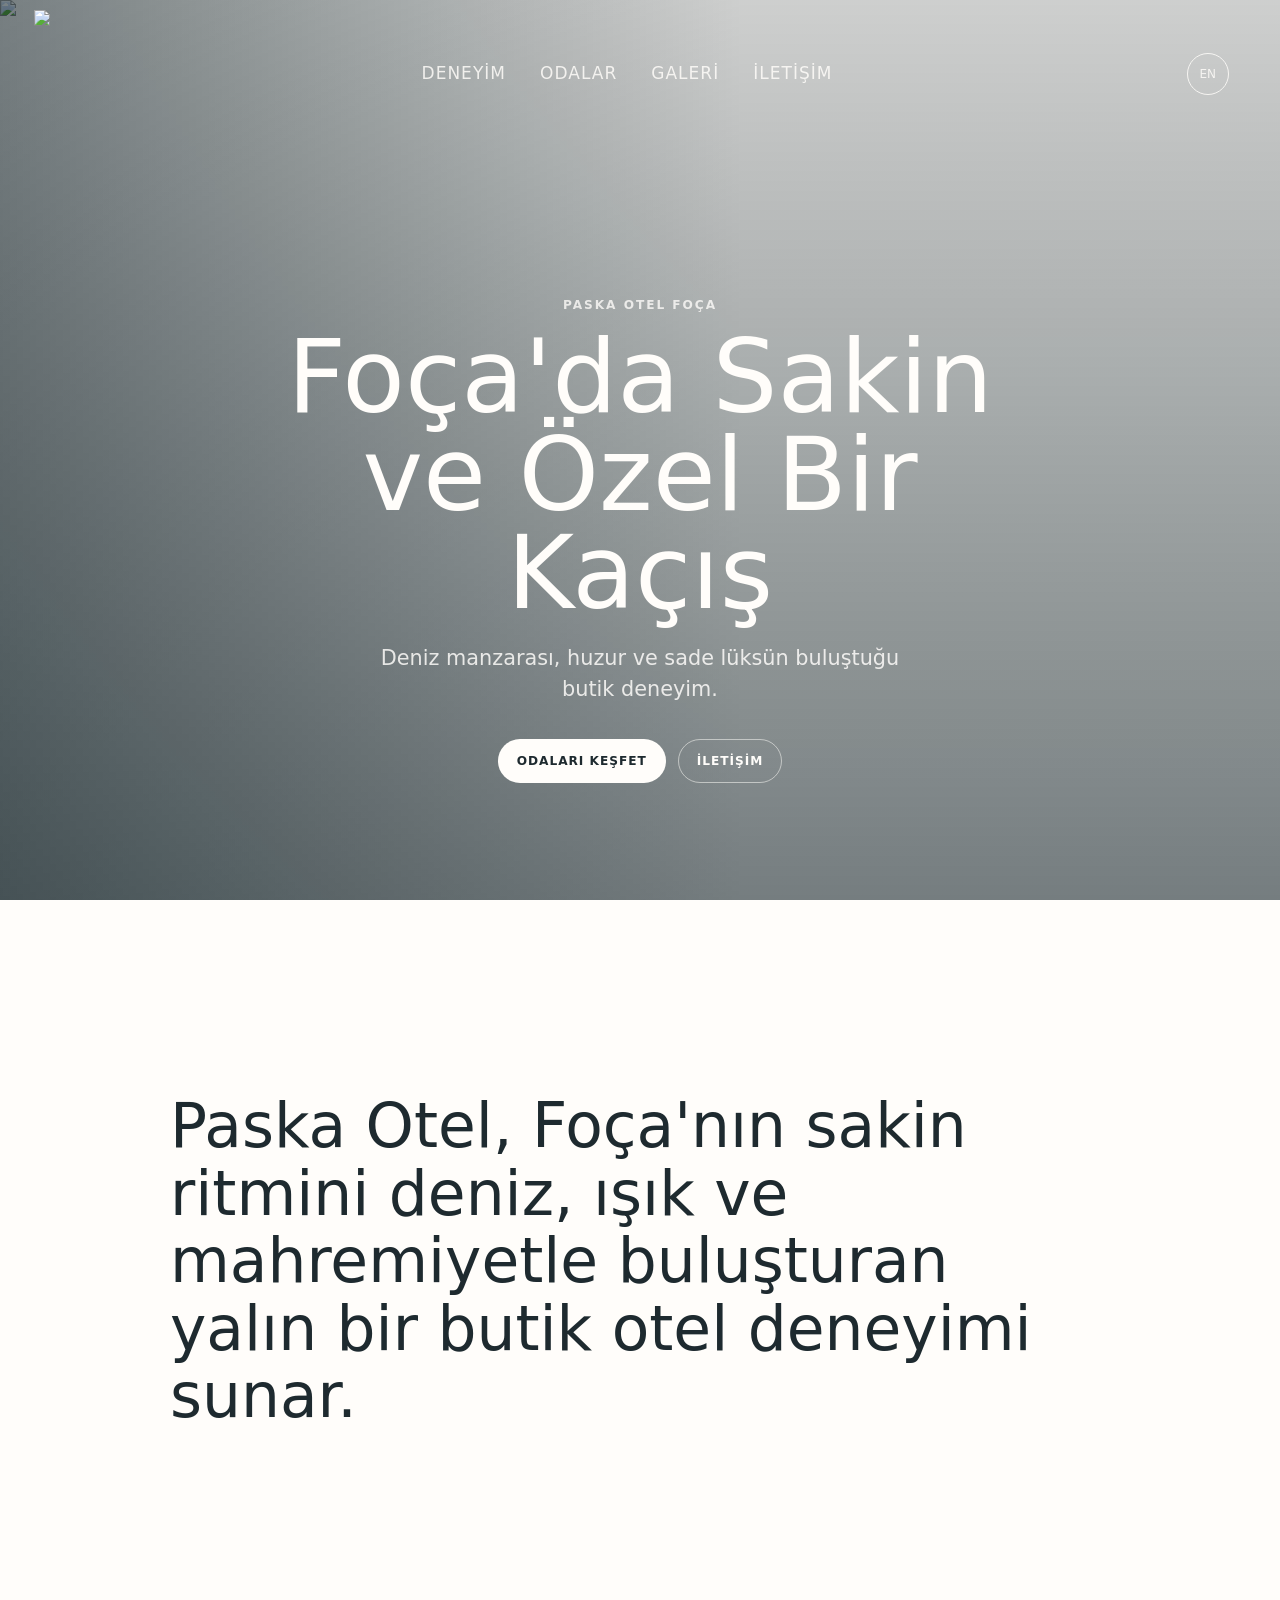
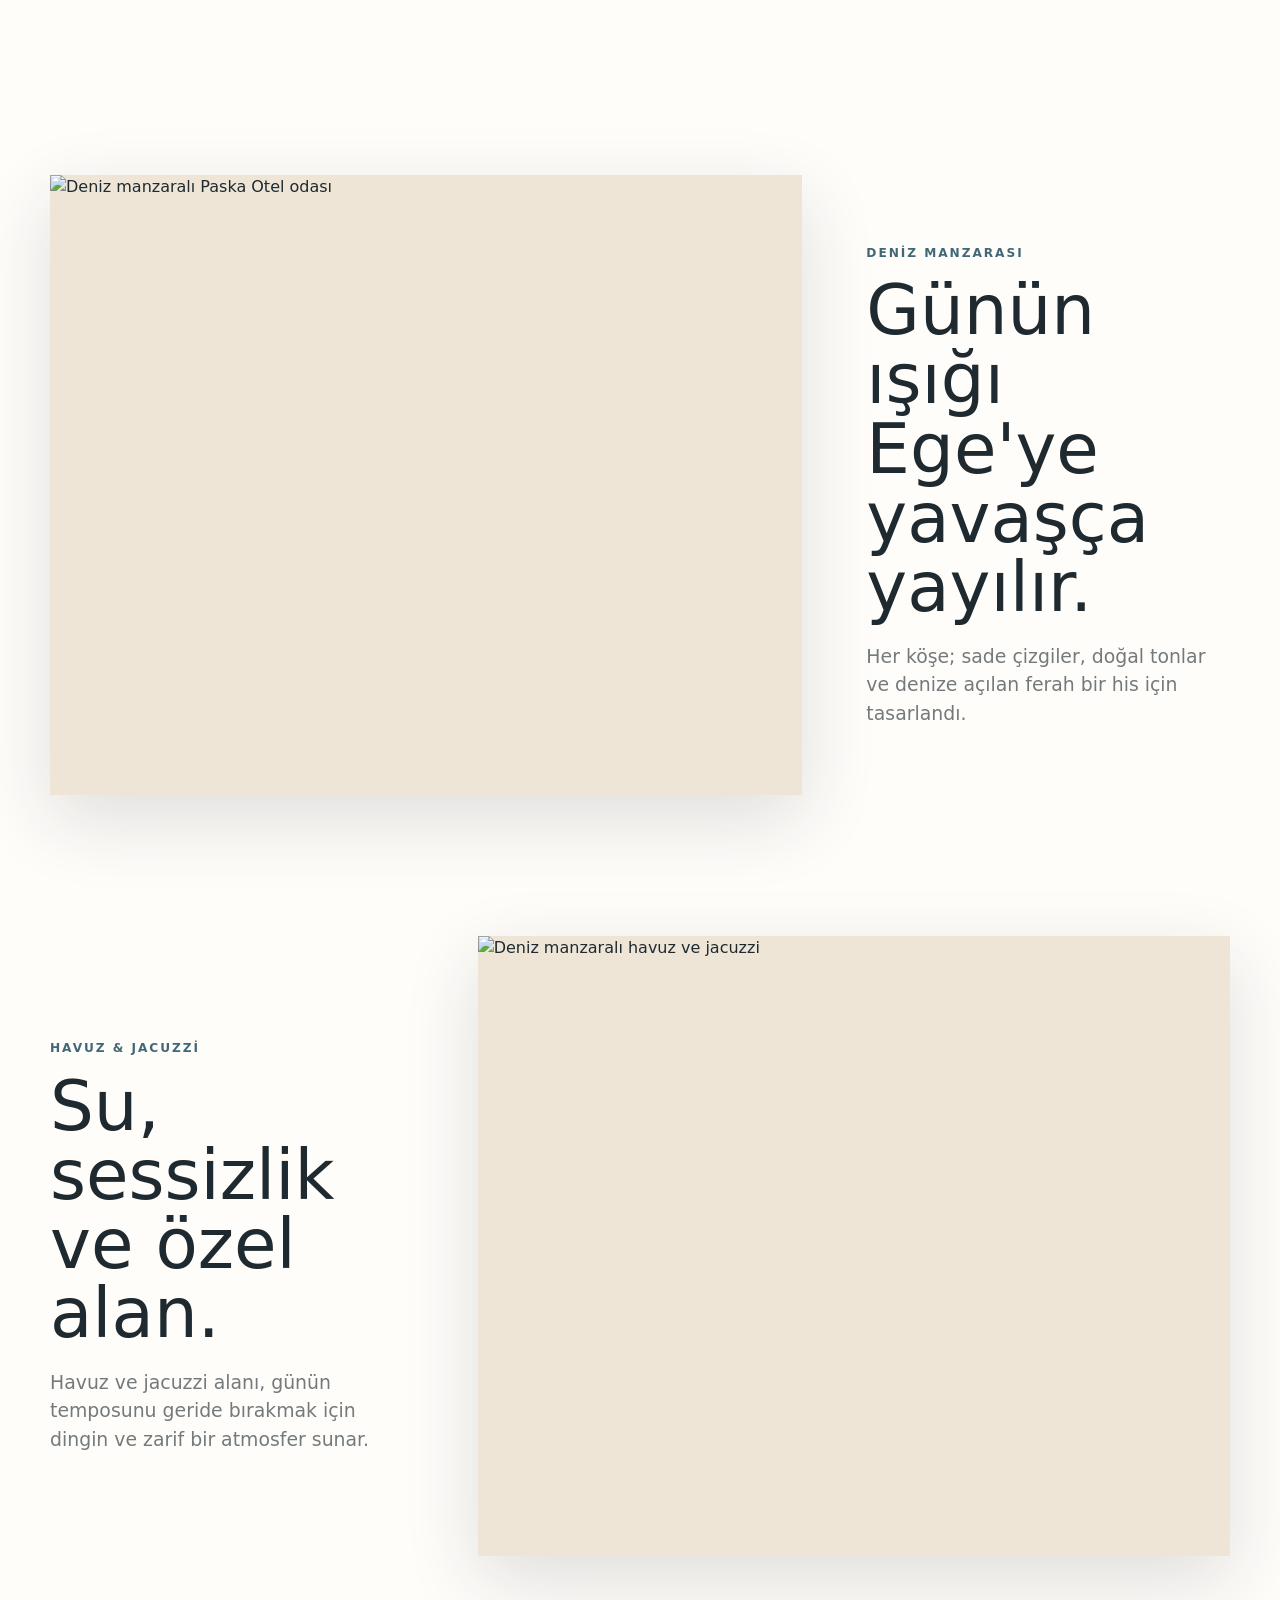
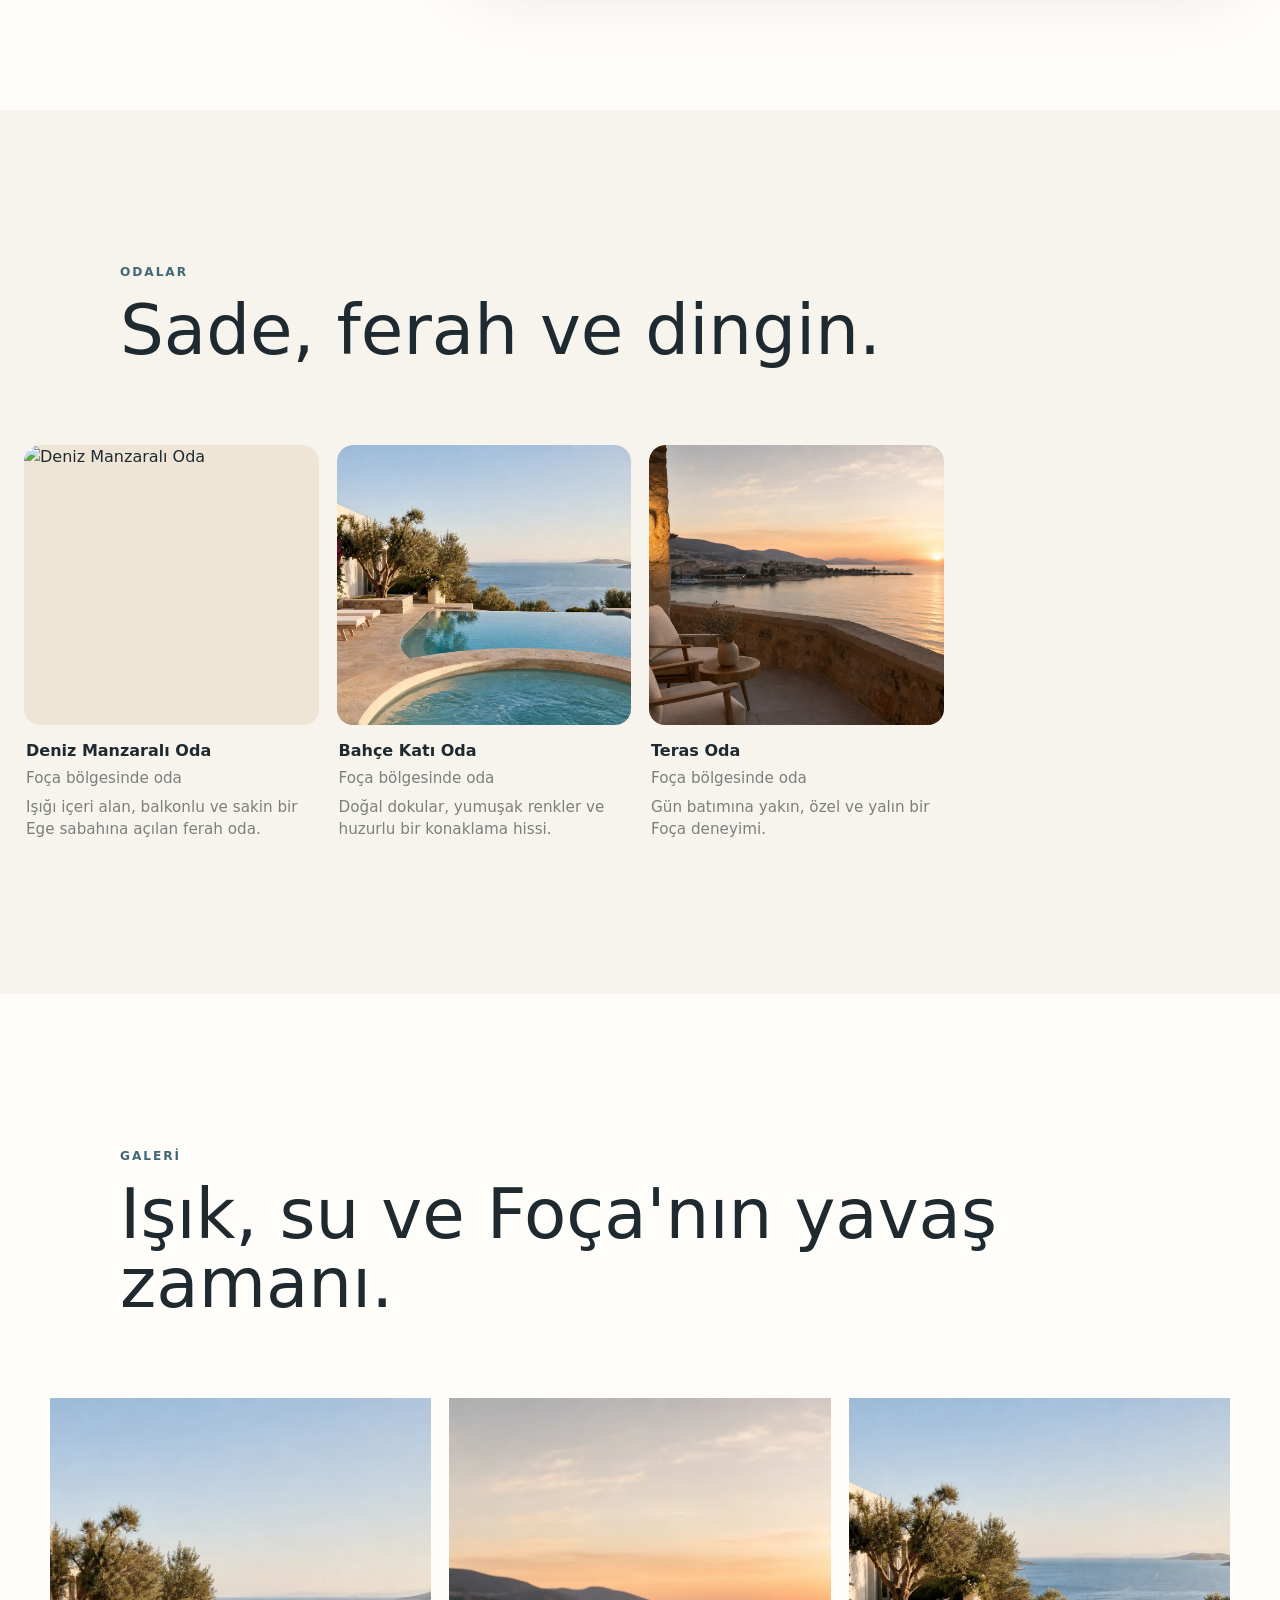
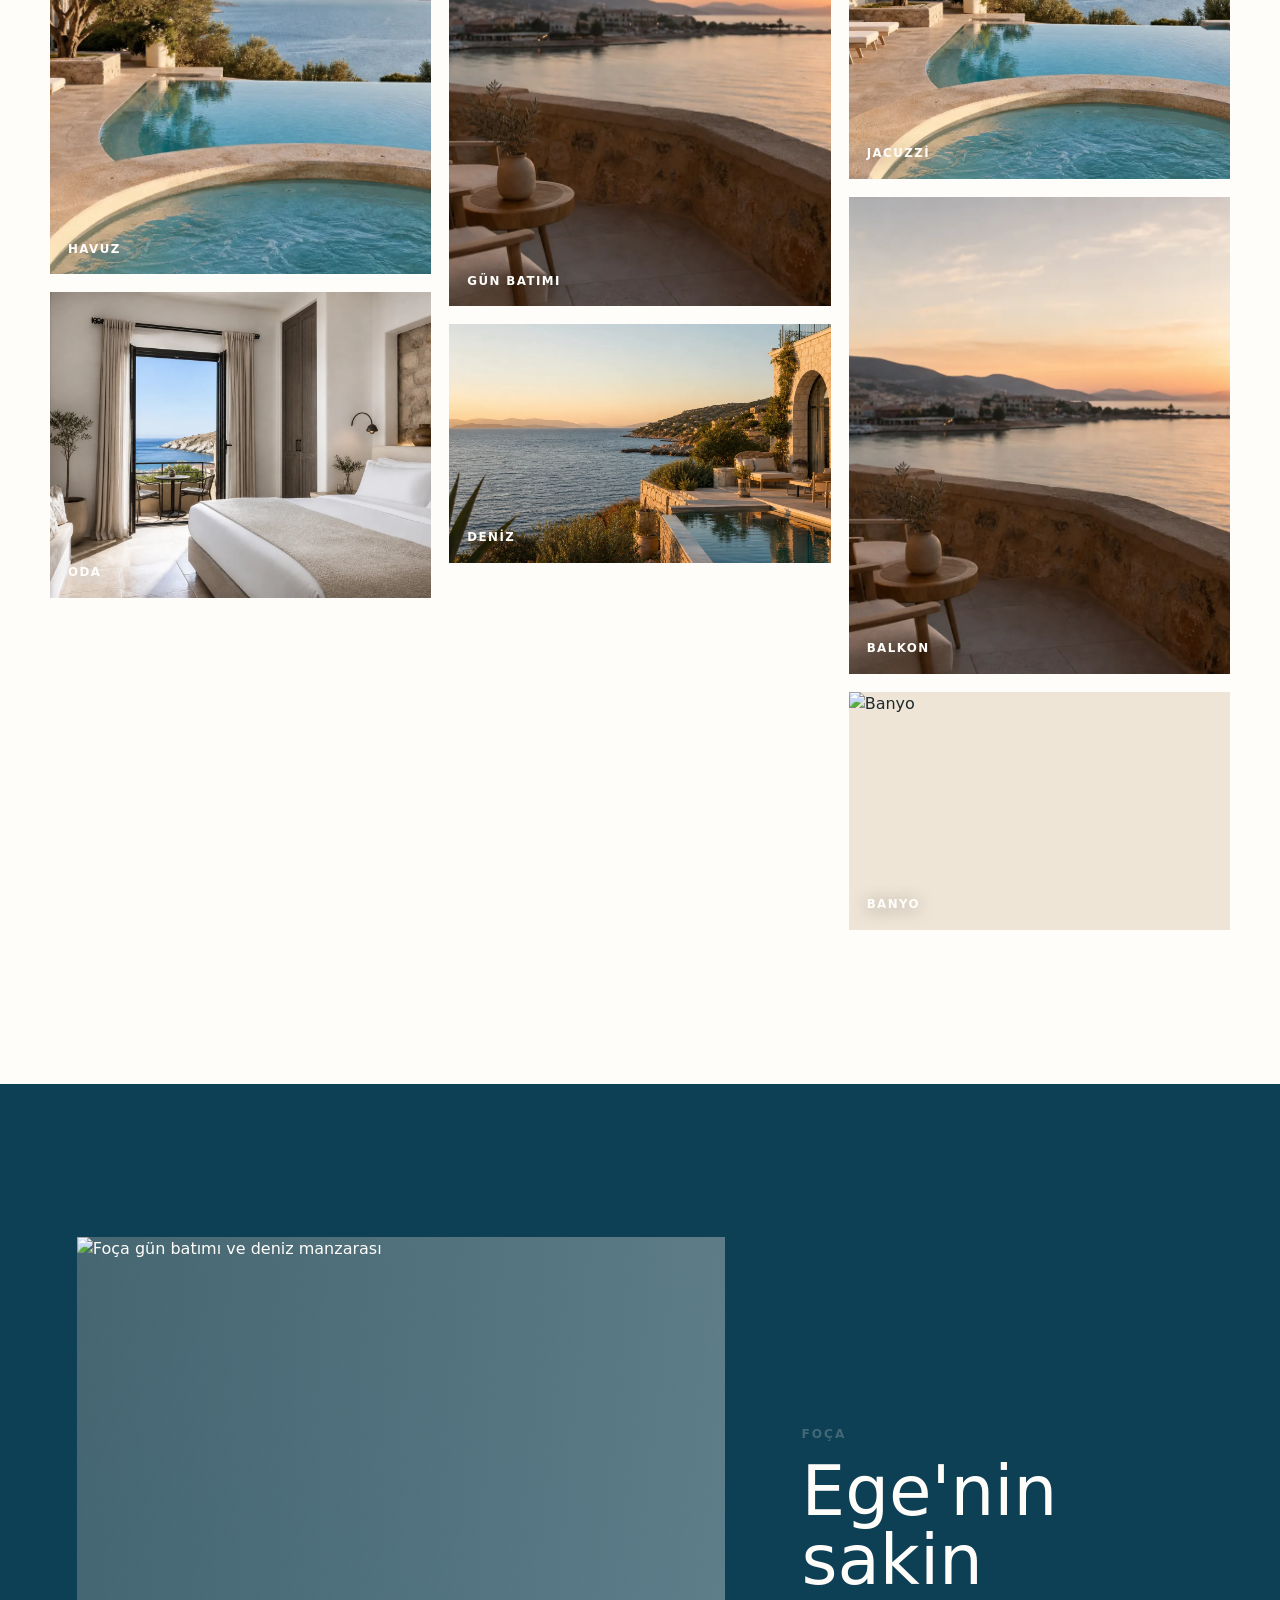
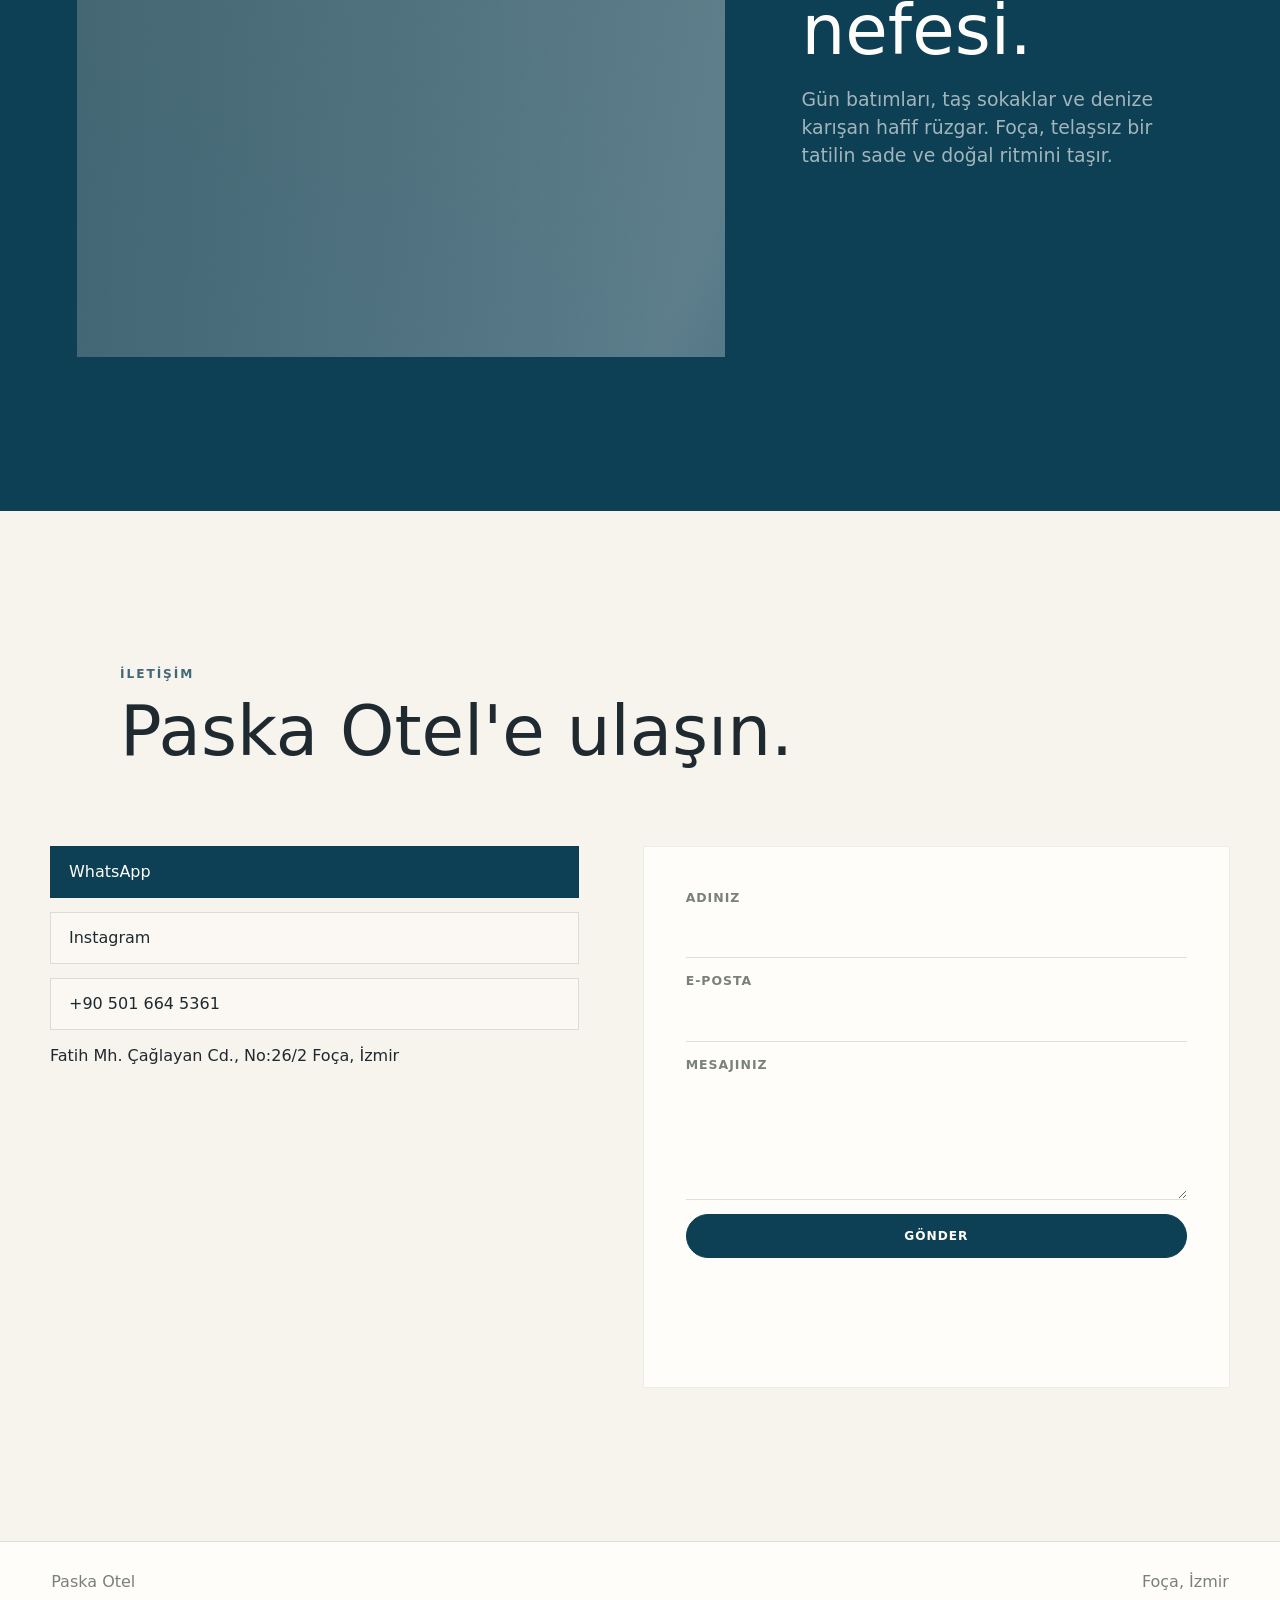
==== commit b22bc947: "Improve room admin editor" ====
--- a/index.html
+++ b/index.html
@@ -20,7 +20,7 @@
     <meta name="twitter:card" content="summary_large_image" />
     <meta name="twitter:image" content="assets/images/hero-aegean-escape.webp" />
     <link rel="preload" href="assets/images/hero-aegean-escape.webp" as="image" />
-    <link rel="stylesheet" href="styles.css?v=18" />
+    <link rel="stylesheet" href="styles.css?v=19" />
   </head>
   <body>
     <div class="site-loader" data-site-loader aria-live="polite" aria-label="Paska Otel yÃ¼kleniyor">
@@ -94,6 +94,6 @@
     </div>
 
     <script src="config.js?v=1"></script>
-    <script src="script.js?v=26" defer></script>
+    <script src="script.js?v=27" defer></script>
   </body>
 </html>
--- a/styles.css
+++ b/styles.css
@@ -501,11 +501,11 @@
 }
 
 .room-grid {
-  width: min(1180px, calc(100% - 36px));
+  width: min(1480px, calc(100% - 48px));
   margin: 0 auto;
   display: grid;
-  grid-template-columns: repeat(3, minmax(0, 1fr));
-  gap: 18px;
+  grid-template-columns: repeat(4, minmax(0, 1fr));
+  gap: clamp(22px, 2vw, 34px) 18px;
 }
 
 .room-grid.centered {
@@ -513,15 +513,28 @@
 }
 
 .room-card {
-  background: var(--white);
+  background: transparent;
   overflow: hidden;
-  border: 1px solid rgba(30, 42, 47, 0.08);
-  border-radius: var(--radius);
+  border: 0;
+  border-radius: 16px;
+}
+
+.room-card__button {
+  display: grid;
+  width: 100%;
+  padding: 0;
+  border: 0;
+  color: inherit;
+  text-align: left;
+  background: transparent;
+  cursor: pointer;
 }
 
 .room-card__image {
-  aspect-ratio: 4 / 5;
+  aspect-ratio: 1.05 / 1;
   overflow: hidden;
+  border-radius: 16px;
+  background: var(--sand);
 }
 
 .room-card__image img,
@@ -544,19 +557,133 @@
 }
 
 .room-card__copy {
-  padding: 24px;
+  padding: 14px 2px 0;
   color: var(--ink);
 }
 
 .room-card h3 {
-  margin: 0 0 9px;
-  font-size: 1.25rem;
-  font-weight: 560;
-}
-
-.room-card p {
+  margin: 0 0 4px;
+  font-size: 1rem;
+  font-weight: 720;
+}
+
+.room-card p,
+.room-card small {
   margin: 0;
   color: var(--gray);
+  font-size: 0.95rem;
+}
+
+.room-card small {
+  display: block;
+  margin-top: 6px;
+  line-height: 1.45;
+}
+
+.room-detail-open {
+  overflow: hidden;
+}
+
+.room-detail {
+  position: fixed;
+  inset: 0;
+  z-index: 1500;
+  display: grid;
+  place-items: center;
+  padding: clamp(14px, 3vw, 34px);
+}
+
+.room-detail__backdrop {
+  position: absolute;
+  inset: 0;
+  background: rgba(18, 28, 31, 0.58);
+  backdrop-filter: blur(12px);
+}
+
+.room-detail__panel {
+  position: relative;
+  width: min(1180px, 100%);
+  max-height: min(900px, calc(100vh - 28px));
+  overflow: auto;
+  border-radius: 22px;
+  background: var(--white);
+  box-shadow: 0 30px 90px rgba(0, 0, 0, 0.24);
+}
+
+.room-detail__close {
+  position: sticky;
+  top: 16px;
+  z-index: 2;
+  float: right;
+  width: 42px;
+  aspect-ratio: 1;
+  margin: 16px 16px -58px 0;
+  border: 1px solid var(--line);
+  border-radius: 50%;
+  color: var(--ink);
+  background: rgba(255, 253, 250, 0.88);
+  cursor: pointer;
+  font-size: 1.45rem;
+  line-height: 1;
+}
+
+.room-detail__gallery {
+  display: grid;
+  grid-template-columns: 1.2fr 0.8fr 0.8fr;
+  grid-auto-rows: minmax(160px, 220px);
+  gap: 8px;
+  padding: 18px;
+}
+
+.room-detail__gallery figure {
+  margin: 0;
+  overflow: hidden;
+  border-radius: 14px;
+  background: var(--sand);
+}
+
+.room-detail__gallery .is-large {
+  grid-row: span 2;
+}
+
+.room-detail__content {
+  display: grid;
+  gap: 24px;
+  padding: clamp(24px, 4vw, 54px);
+}
+
+.room-detail__content h2 {
+  max-width: 760px;
+  font-size: clamp(2.1rem, 4vw, 4.5rem);
+}
+
+.room-detail__summary {
+  max-width: 760px;
+  color: var(--gray);
+  font-size: clamp(1rem, 1.5vw, 1.2rem);
+}
+
+.room-detail__facts,
+.room-detail__amenities {
+  display: flex;
+  flex-wrap: wrap;
+  gap: 10px;
+}
+
+.room-detail__facts span,
+.room-detail__amenities span {
+  padding: 10px 13px;
+  border: 1px solid var(--line);
+  border-radius: 999px;
+  background: rgba(238, 229, 215, 0.36);
+  color: var(--ink);
+  font-size: 0.92rem;
+}
+
+.room-detail__actions {
+  display: flex;
+  gap: 12px;
+  flex-wrap: wrap;
 }
 
 .masonry {
@@ -900,6 +1027,227 @@
   justify-content: space-between;
   gap: 14px;
   align-items: center;
+}
+
+.rooms-admin {
+  gap: 22px;
+}
+
+.room-admin-card {
+  gap: 22px;
+  border-color: rgba(13, 63, 85, 0.12);
+}
+
+.room-admin-heading {
+  display: grid;
+  grid-template-columns: 96px 1fr;
+  gap: 14px;
+  align-items: center;
+}
+
+.room-admin-heading .eyebrow {
+  margin-bottom: 6px;
+}
+
+.room-admin-heading small {
+  color: var(--gray);
+  word-break: break-word;
+}
+
+.room-admin-thumb {
+  width: 96px;
+  aspect-ratio: 4 / 3;
+  overflow: hidden;
+  border-radius: 8px;
+  background: var(--sand);
+}
+
+.room-admin-thumb span {
+  display: grid;
+  place-items: center;
+  width: 100%;
+  height: 100%;
+  color: var(--gray);
+  font-weight: 800;
+}
+
+.room-admin-layout {
+  display: grid;
+  grid-template-columns: repeat(2, minmax(0, 1fr));
+  gap: 16px;
+}
+
+.room-admin-block {
+  display: grid;
+  gap: 14px;
+  padding: 16px;
+  border: 1px solid var(--line);
+  border-radius: 8px;
+  background: #fbf8f2;
+}
+
+.room-admin-block--wide {
+  grid-column: 1 / -1;
+}
+
+.room-admin-block h4,
+.room-admin-block__title h4 {
+  margin: 0;
+  font-size: 0.95rem;
+  font-weight: 800;
+}
+
+.room-admin-block__title {
+  display: flex;
+  align-items: start;
+  justify-content: space-between;
+  gap: 14px;
+}
+
+.room-admin-block__title p {
+  margin: 5px 0 0;
+  color: var(--gray);
+}
+
+.room-gallery-admin {
+  display: grid;
+  grid-template-columns: repeat(4, minmax(0, 1fr));
+  gap: 12px;
+}
+
+.room-gallery-admin__item {
+  display: grid;
+  gap: 8px;
+  min-width: 0;
+}
+
+.room-gallery-admin__pick {
+  width: 100%;
+  padding: 0;
+  border: 1px solid var(--line);
+  border-radius: 8px;
+  overflow: hidden;
+  background: var(--white);
+  cursor: pointer;
+}
+
+.room-gallery-admin__pick img,
+.room-gallery-admin__pick .media-choice__empty {
+  width: 100%;
+  aspect-ratio: 4 / 3;
+  border-radius: 0;
+}
+
+.room-gallery-admin__meta,
+.room-gallery-admin__actions {
+  display: flex;
+  flex-wrap: wrap;
+  gap: 6px;
+  align-items: center;
+}
+
+.room-gallery-admin__meta {
+  justify-content: space-between;
+  color: var(--gray);
+  font-size: 0.78rem;
+}
+
+.room-gallery-admin__meta strong,
+.room-gallery-admin__meta button,
+.room-gallery-admin__actions button {
+  border: 1px solid var(--line);
+  border-radius: 999px;
+  padding: 5px 8px;
+  color: var(--blue);
+  background: var(--white);
+  font-size: 0.68rem;
+  font-weight: 800;
+  cursor: pointer;
+}
+
+.room-gallery-admin__meta strong {
+  color: var(--white);
+  background: var(--blue);
+}
+
+.room-gallery-admin__empty {
+  grid-column: 1 / -1;
+  padding: 28px;
+  border: 1px dashed rgba(30, 42, 47, 0.18);
+  border-radius: 8px;
+  color: var(--gray);
+  text-align: center;
+}
+
+.amenity-preset-grid {
+  display: flex;
+  flex-wrap: wrap;
+  gap: 9px;
+}
+
+.amenity-chip {
+  min-height: 38px;
+  padding: 0 13px;
+  border: 1px solid var(--line);
+  border-radius: 999px;
+  color: var(--ink);
+  background: var(--white);
+  cursor: pointer;
+  font-size: 0.82rem;
+  font-weight: 750;
+}
+
+.amenity-chip.is-active {
+  color: var(--white);
+  background: var(--blue);
+  border-color: var(--blue);
+}
+
+.room-admin-custom-amenity {
+  display: grid;
+  grid-template-columns: minmax(0, 1fr) auto;
+  gap: 10px;
+}
+
+.room-admin-custom-amenity input {
+  min-height: 44px;
+  border: 1px solid var(--line);
+  border-radius: 999px;
+  padding: 0 14px;
+  background: var(--white);
+}
+
+.room-admin-selected {
+  display: flex;
+  flex-wrap: wrap;
+  gap: 8px;
+}
+
+.room-admin-selected span {
+  display: inline-flex;
+  align-items: center;
+  gap: 7px;
+  min-height: 34px;
+  padding: 0 8px 0 12px;
+  border-radius: 999px;
+  color: var(--blue);
+  background: rgba(13, 63, 85, 0.09);
+  font-size: 0.8rem;
+  font-weight: 750;
+}
+
+.room-admin-selected button {
+  width: 22px;
+  aspect-ratio: 1;
+  border: 0;
+  border-radius: 50%;
+  color: var(--blue);
+  background: rgba(255, 255, 255, 0.72);
+  cursor: pointer;
+}
+
+.room-admin-selected small {
+  color: var(--gray);
 }
 
 .admin-message {
@@ -1658,6 +2006,12 @@
   }
 }
 
+@media (max-width: 1200px) {
+  .room-grid {
+    grid-template-columns: repeat(3, minmax(0, 1fr));
+  }
+}
+
 @media (max-width: 900px) {
   .site-header {
     grid-template-columns: 1fr auto;
@@ -1706,6 +2060,26 @@
     aspect-ratio: 16 / 11;
   }
 
+  .room-detail {
+    padding: 0;
+  }
+
+  .room-detail__panel {
+    min-height: 100vh;
+    max-height: 100vh;
+    border-radius: 0;
+  }
+
+  .room-detail__gallery {
+    grid-template-columns: 1fr;
+    grid-auto-rows: 240px;
+    padding: 10px;
+  }
+
+  .room-detail__gallery .is-large {
+    grid-row: auto;
+  }
+
   .admin-panel {
     max-height: 100vh;
     overflow: auto;
@@ -1717,6 +2091,8 @@
 
   .admin-hero-card,
   .admin-row__header,
+  .room-admin-layout,
+  .room-admin-custom-amenity,
   .admin-media-field,
   .media-choice__button,
   .media-picker__header,
@@ -1727,6 +2103,18 @@
     display: grid;
   }
 
+  .room-admin-heading {
+    grid-template-columns: 72px 1fr;
+  }
+
+  .room-admin-thumb {
+    width: 72px;
+  }
+
+  .room-gallery-admin {
+    grid-template-columns: 1fr;
+  }
+
   .media-choice__button img,
   .media-choice__empty {
     width: 100%;
